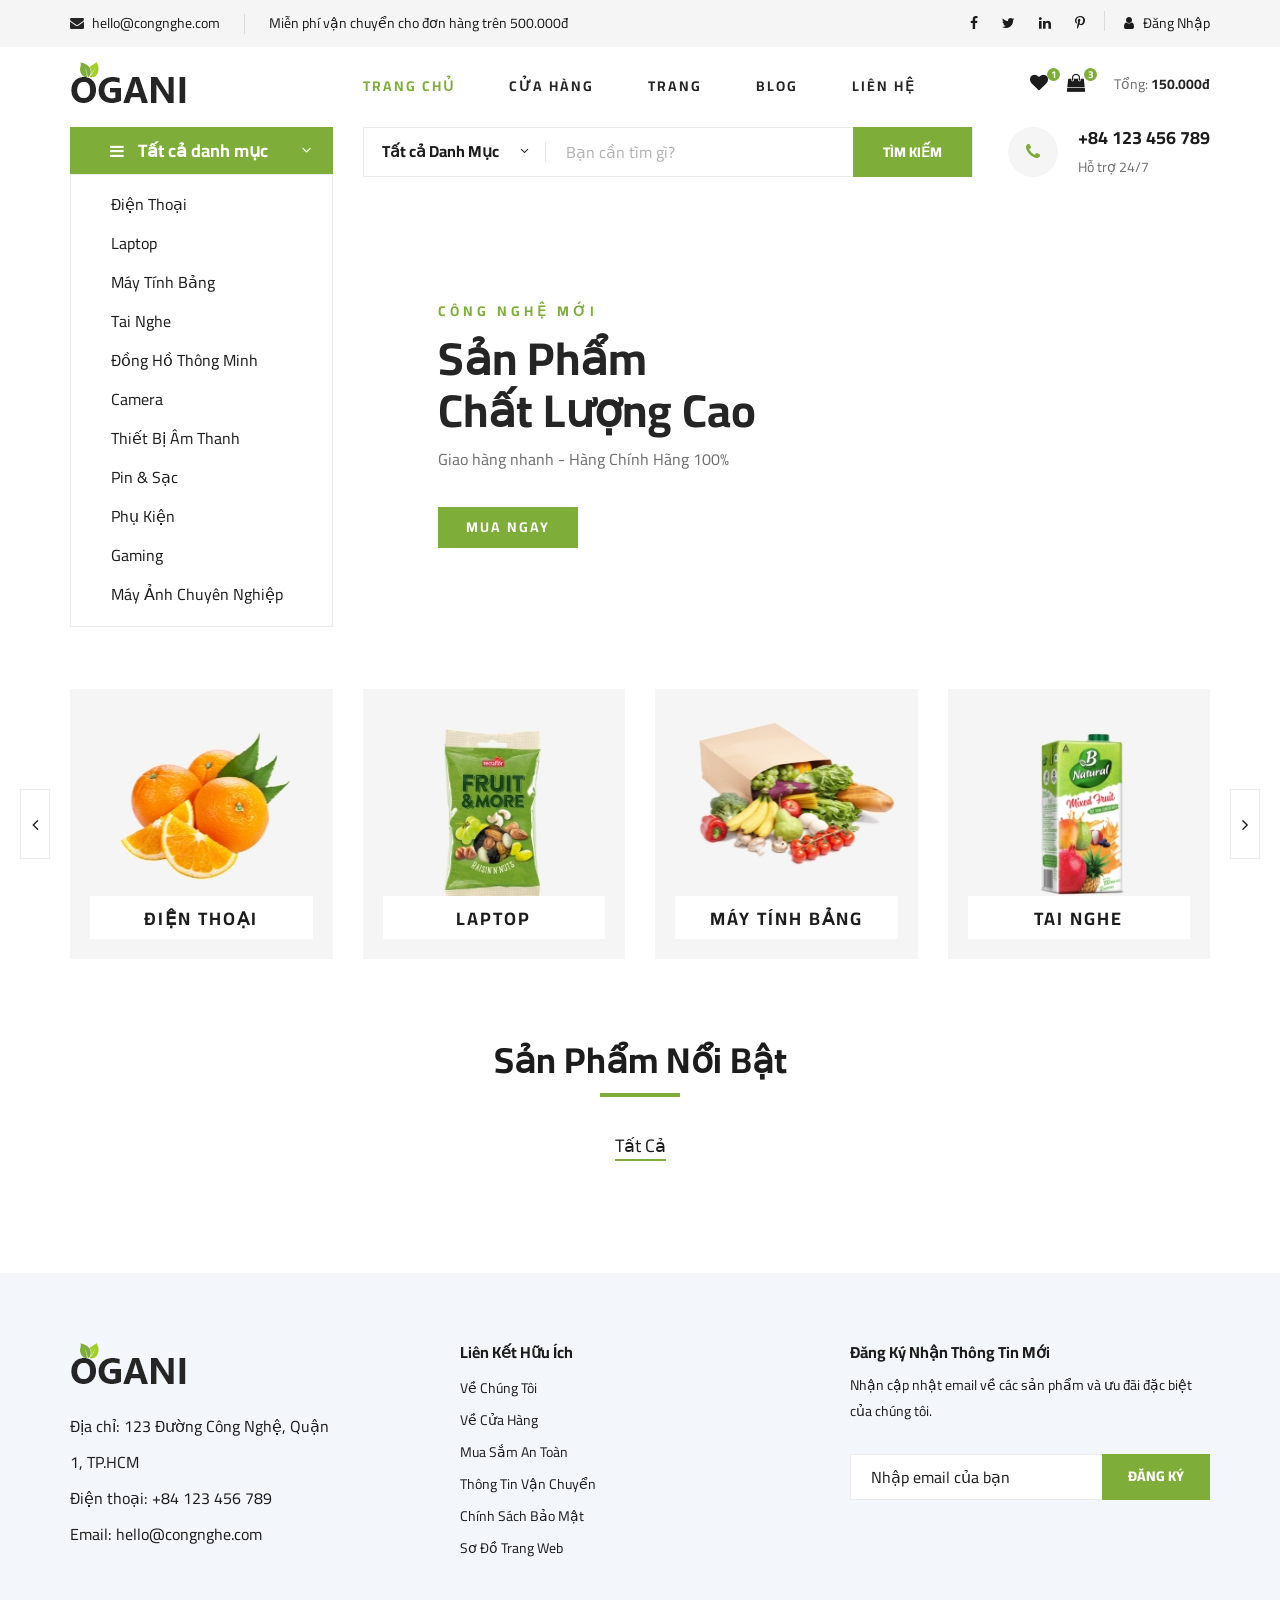
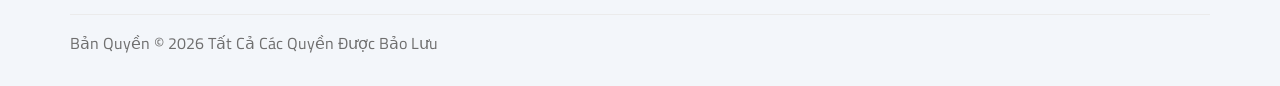
==== DoAnTotNghiep/wwwroot/index.html @ a8e7550d "Add project files." ====
<!DOCTYPE html>
<html lang="vi">

<head>
    <meta charset="UTF-8">
    <meta name="description" content="Cửa Hàng Công Nghệ">
    <meta name="keywords" content="Công Nghệ, Điện Tử, Thiết Bị, HTML">
    <meta name="viewport" content="width=device-width, initial-scale=1.0">
    <meta http-equiv="X-UA-Compatible" content="ie=edge">
    <title>Cửa Hàng Công Nghệ | Mua Sắm Online</title>

    <link href="https://fonts.googleapis.com/css2?family=Cairo:wght@200;300;400;600;900&display=swap" rel="stylesheet">

    <link rel="stylesheet" href="css/bootstrap.min.css" type="text/css">
    <link rel="stylesheet" href="css/font-awesome.min.css" type="text/css">
    <link rel="stylesheet" href="css/elegant-icons.css" type="text/css">
    <link rel="stylesheet" href="css/nice-select.css" type="text/css">
    <link rel="stylesheet" href="css/jquery-ui.min.css" type="text/css">
    <link rel="stylesheet" href="css/owl.carousel.min.css" type="text/css">
    <link rel="stylesheet" href="css/slicknav.min.css" type="text/css">
    <link rel="stylesheet" href="css/style.css" type="text/css">
</head>

<body>
    <div id="preloder">
        <div class="loader"></div>
    </div>

    <div class="humberger__menu__overlay"></div>
    <div class="humberger__menu__wrapper">
        <div class="humberger__menu__logo">
            <a href="#"><img src="img/logo.png" alt=""></a>
        </div>
        <div class="humberger__menu__cart">
            <ul>
                <li><a href="#"><i class="fa fa-heart"></i> <span>1</span></a></li>
                <li><a href="#"><i class="fa fa-shopping-bag"></i> <span>3</span></a></li>
            </ul>
            <div class="header__cart__price">Tổng: <span>150.000đ</span></div>
        </div>
        <div class="humberger__menu__widget">
           
            <div class="header__top__right__auth">
                <a href="#"><i class="fa fa-user"></i> Đăng Nhập</a>
            </div>
        </div>
        <nav class="humberger__menu__nav mobile-menu">
            <ul>
                <li class="active"><a href="./index.html">Trang Chủ</a></li>
                <li><a href="./shop-grid.html">Cửa Hàng</a></li>
                <li>
                    <a href="#">Trang</a>
                    <ul class="header__menu__dropdown">
                        <li><a href="./shop-details.html">Chi Tiết Sản Phẩm</a></li>
                        <li><a href="./shoping-cart.html">Giỏ Hàng</a></li>
                        <li><a href="./checkout.html">Thanh Toán</a></li>
                        <li><a href="./blog-details.html">Chi Tiết Bài Viết</a></li>
                    </ul>
                </li>
                <li><a href="./blog.html">Blog</a></li>
                <li><a href="./contact.html">Liên Hệ</a></li>
            </ul>
        </nav>
        <div id="mobile-menu-wrap"></div>
        <div class="header__top__right__social">
            <a href="#"><i class="fa fa-facebook"></i></a>
            <a href="#"><i class="fa fa-twitter"></i></a>
            <a href="#"><i class="fa fa-linkedin"></i></a>
            <a href="#"><i class="fa fa-pinterest-p"></i></a>
        </div>
        <div class="humberger__menu__contact">
            <ul>
                <li><i class="fa fa-envelope"></i> hello@congnghe.com</li>
                <li>Miễn phí vận chuyển cho đơn hàng trên 500.000đ</li>
            </ul>
        </div>
    </div>
    <header class="header">
        <div class="header__top">
            <div class="container">
                <div class="row">
                    <div class="col-lg-6 col-md-6">
                        <div class="header__top__left">
                            <ul>
                                <li><i class="fa fa-envelope"></i> hello@congnghe.com</li>
                                <li>Miễn phí vận chuyển cho đơn hàng trên 500.000đ</li>
                            </ul>
                        </div>
                    </div>
                    <div class="col-lg-6 col-md-6">
                        <div class="header__top__right">
                            <div class="header__top__right__social">
                                <a href="#"><i class="fa fa-facebook"></i></a>
                                <a href="#"><i class="fa fa-twitter"></i></a>
                                <a href="#"><i class="fa fa-linkedin"></i></a>
                                <a href="#"><i class="fa fa-pinterest-p"></i></a>
                            </div>
                       
                            <div class="header__top__right__auth">
                                <a href="#"><i class="fa fa-user"></i> Đăng Nhập</a>
                            </div>
                        </div>
                    </div>
                </div>
            </div>
        </div>
        <div class="container">
            <div class="row">
                <div class="col-lg-3">
                    <div class="header__logo">
                        <a href="./index.html"><img src="img/logo.png" alt=""></a>
                    </div>
                </div>
                <div class="col-lg-6">
                    <nav class="header__menu">
                        <ul>
                            <li class="active"><a href="./index.html">Trang Chủ</a></li>
                            <li><a href="./shop-grid.html">Cửa Hàng</a></li>
                            <li>
                                <a href="#">Trang</a>
                                <ul class="header__menu__dropdown">
                                    <li><a href="./shop-details.html">Chi Tiết Sản Phẩm</a></li>
                                    <li><a href="./shoping-cart.html">Giỏ Hàng</a></li>
                                    <li><a href="./checkout.html">Thanh Toán</a></li>
                                    <li><a href="./blog-details.html">Chi Tiết Bài Viết</a></li>
                                </ul>
                            </li>
                            <li><a href="./blog.html">Blog</a></li>
                            <li><a href="./contact.html">Liên Hệ</a></li>
                        </ul>
                    </nav>
                </div>
                <div class="col-lg-3">
                    <div class="header__cart">
                        <ul>
                            <li><a href="#"><i class="fa fa-heart"></i> <span>1</span></a></li>
                            <li><a href="#"><i class="fa fa-shopping-bag"></i> <span>3</span></a></li>
                        </ul>
                        <div class="header__cart__price">Tổng: <span>150.000đ</span></div>
                    </div>
                </div>
            </div>
            <div class="humberger__open">
                <i class="fa fa-bars"></i>
            </div>
        </div>
    </header>
    <section class="hero">
        <div class="container">
            <div class="row">
                <div class="col-lg-3">
                    <div class="hero__categories">
                        <div class="hero__categories__all">
                            <i class="fa fa-bars"></i>
                            <span>Tất cả danh mục</span>
                        </div>
                        <ul>
                            <li><a href="#">Điện Thoại</a></li>
                            <li><a href="#">Laptop</a></li>
                            <li><a href="#">Máy Tính Bảng</a></li>
                            <li><a href="#">Tai Nghe</a></li>
                            <li><a href="#">Đồng Hồ Thông Minh</a></li>
                            <li><a href="#">Camera</a></li>
                            <li><a href="#">Thiết Bị Âm Thanh</a></li>
                            <li><a href="#">Pin & Sạc</a></li>
                            <li><a href="#">Phụ Kiện</a></li>
                            <li><a href="#">Gaming</a></li>
                            <li><a href="#">Máy Ảnh Chuyên Nghiệp</a></li>
                        </ul>
                    </div>
                </div>
                <div class="col-lg-9">
                    <div class="hero__search">
                        <div class="hero__search__form">
                            <form action="#">
                                <div class="hero__search__categories">
                                    Tất cả Danh Mục
                                    <span class="arrow_carrot-down"></span>
                                </div>
                                <input type="text" placeholder="Bạn cần tìm gì?">
                                <button type="submit" class="site-btn">TÌM KIẾM</button>
                            </form>
                        </div>
                        <div class="hero__search__phone">
                            <div class="hero__search__phone__icon">
                                <i class="fa fa-phone"></i>
                            </div>
                            <div class="hero__search__phone__text">
                                <h5>+84 123 456 789</h5>
                                <span>Hỗ trợ 24/7</span>
                            </div>
                        </div>
                    </div>
                    <div class="hero__item set-bg" data-setbg="img/hero/banner.jpg">
                        <div class="hero__text">
                            <span>CÔNG NGHỆ MỚI</span>
                            <h2>Sản Phẩm <br />Chất Lượng Cao</h2>
                            <p>Giao hàng nhanh - Hàng Chính Hãng 100%</p>
                            <a href="#" class="primary-btn">MUA NGAY</a>
                        </div>
                    </div>
                </div>
            </div>
        </div>
    </section>
    <section class="categories">
        <div class="container">
            <div class="row">
                <div class="categories__slider owl-carousel">
                    <div class="col-lg-3">
                        <div class="categories__item set-bg" data-setbg="img/categories/cat-1.jpg">
                            <h5><a href="#">Điện Thoại</a></h5>
                        </div>
                    </div>
                    <div class="col-lg-3">
                        <div class="categories__item set-bg" data-setbg="img/categories/cat-2.jpg">
                            <h5><a href="#">Laptop</a></h5>
                        </div>
                    </div>
                    <div class="col-lg-3">
                        <div class="categories__item set-bg" data-setbg="img/categories/cat-3.jpg">
                            <h5><a href="#">Máy Tính Bảng</a></h5>
                        </div>
                    </div>
                    <div class="col-lg-3">
                        <div class="categories__item set-bg" data-setbg="img/categories/cat-4.jpg">
                            <h5><a href="#">Tai Nghe</a></h5>
                        </div>
                    </div>
                    <div class="col-lg-3">
                        <div class="categories__item set-bg" data-setbg="img/categories/cat-5.jpg">
                            <h5><a href="#">Đồng Hồ Thông Minh</a></h5>
                        </div>
                    </div>
                </div>
            </div>
        </div>
    </section>
    <section class="featured spad">
        <div class="container">
            <div class="row">
                <div class="col-lg-12">
                    <div class="section-title">
                        <h2>Sản Phẩm Nổi Bật</h2>
                    </div>
                    <div class="featured__controls">
                        <ul>
                            <li class="active" data-filter="*">Tất Cả</li>
                        </ul>
                    </div>
                </div>
            </div>
            <div class="row featured__filter" id="product-list">
            </div>
        </div>
    </section>
    <div class="banner">
        <div class="container">
            <div class="row">
                <div class="col-lg-6 col-md-6 col-sm-6">
                    <div class="banner__pic">
                        <img src="img/banner/banner-1.jpg" alt="">
                    </div>
                </div>
                <div class="col-lg-6 col-md-6 col-sm-6">
                    <div class="banner__pic">
                        <img src="img/banner/banner-2.jpg" alt="">
                    </div>
                </div>
            </div>
        </div>
    </div>
    <footer class="footer spad">
        <div class="container">
            <div class="row">
                <div class="col-lg-3 col-md-6 col-sm-6">
                    <div class="footer__about">
                        <div class="footer__about__logo">
                            <a href="./index.html"><img src="img/logo.png" alt=""></a>
                        </div>
                        <ul>
                            <li>Địa chỉ: 123 Đường Công Nghệ, Quận 1, TP.HCM</li>
                            <li>Điện thoại: +84 123 456 789</li>
                            <li>Email: hello@congnghe.com</li>
                        </ul>
                    </div>
                </div>
                <div class="col-lg-4 col-md-6 col-sm-6 offset-lg-1">
                    <div class="footer__widget">
                        <h6>Liên Kết Hữu Ích</h6>
                        <ul>
                            <li><a href="#">Về Chúng Tôi</a></li>
                            <li><a href="#">Về Cửa Hàng</a></li>
                            <li><a href="#">Mua Sắm An Toàn</a></li>
                            <li><a href="#">Thông Tin Vận Chuyển</a></li>
                            <li><a href="#">Chính Sách Bảo Mật</a></li>
                            <li><a href="#">Sơ Đồ Trang Web</a></li>
                        </ul>
                    </div>
                </div>
                <div class="col-lg-4 col-md-12">
                    <div class="footer__widget">
                        <h6>Đăng Ký Nhận Thông Tin Mới</h6>
                        <p>Nhận cập nhật email về các sản phẩm và ưu đãi đặc biệt của chúng tôi.</p>
                        <form action="#">
                            <input type="text" placeholder="Nhập email của bạn">
                            <button type="submit" class="site-btn">Đăng Ký</button>
                        </form>
                    </div>
                </div>
            </div>
            <div class="row">
                <div class="col-lg-12">
                    <div class="footer__copyright">
                        <div class="footer__copyright__text">
                            <p>
                                Bản Quyền &copy;
                                <script>document.write(new Date().getFullYear());</script> Tất Cả Các Quyền Được Bảo Lưu
                            </p>
                        </div>
                    </div>
                </div>
            </div>
        </div>
    </footer>
    <script src="js/jquery-3.3.1.min.js"></script>
    <script src="js/bootstrap.min.js"></script>
    <script src="js/jquery.nice-select.min.js"></script>
    <script src="js/jquery-ui.min.js"></script>
    <script src="js/jquery.slicknav.js"></script>
    <script src="js/mixitup.min.js"></script>
    <script src="js/owl.carousel.min.js"></script>
    <script src="js/main.js"></script>

    <script src="js/fetch-products.js"></script>
    <script src="/js/categories.js"></script>
</body>

</html>
---- DoAnTotNghiep/wwwroot/css/elegant-icons.css ----
@font-face {
	font-family: 'ElegantIcons';
	src:url('../fonts/ElegantIcons.eot');
	src:url('../fonts/ElegantIcons.eot?#iefix') format('embedded-opentype'),
		url('../fonts/ElegantIcons.woff') format('woff'),
		url('../fonts/ElegantIcons.ttf') format('truetype'),
		url('../fonts/ElegantIcons.svg#ElegantIcons') format('svg');
	font-weight: normal;
	font-style: normal;
}

/* Use the following CSS code if you want to use data attributes for inserting your icons */
[data-icon]:before {
	font-family: 'ElegantIcons';
	content: attr(data-icon);
	speak: none;
	font-weight: normal;
	font-variant: normal;
	text-transform: none;
	line-height: 1;
	-webkit-font-smoothing: antialiased;
	-moz-osx-font-smoothing: grayscale;
}

/* Use the following CSS code if you want to have a class per icon */
/*
Instead of a list of all class selectors,
you can use the generic selector below, but it's slower:
[class*="your-class-prefix"] {
*/
.arrow_up, .arrow_down, .arrow_left, .arrow_right, .arrow_left-up, .arrow_right-up, .arrow_right-down, .arrow_left-down, .arrow-up-down, .arrow_up-down_alt, .arrow_left-right_alt, .arrow_left-right, .arrow_expand_alt2, .arrow_expand_alt, .arrow_condense, .arrow_expand, .arrow_move, .arrow_carrot-up, .arrow_carrot-down, .arrow_carrot-left, .arrow_carrot-right, .arrow_carrot-2up, .arrow_carrot-2down, .arrow_carrot-2left, .arrow_carrot-2right, .arrow_carrot-up_alt2, .arrow_carrot-down_alt2, .arrow_carrot-left_alt2, .arrow_carrot-right_alt2, .arrow_carrot-2up_alt2, .arrow_carrot-2down_alt2, .arrow_carrot-2left_alt2, .arrow_carrot-2right_alt2, .arrow_triangle-up, .arrow_triangle-down, .arrow_triangle-left, .arrow_triangle-right, .arrow_triangle-up_alt2, .arrow_triangle-down_alt2, .arrow_triangle-left_alt2, .arrow_triangle-right_alt2, .arrow_back, .icon_minus-06, .icon_plus, .icon_close, .icon_check, .icon_minus_alt2, .icon_plus_alt2, .icon_close_alt2, .icon_check_alt2, .icon_zoom-out_alt, .icon_zoom-in_alt, .icon_search, .icon_box-empty, .icon_box-selected, .icon_minus-box, .icon_plus-box, .icon_box-checked, .icon_circle-empty, .icon_circle-slelected, .icon_stop_alt2, .icon_stop, .icon_pause_alt2, .icon_pause, .icon_menu, .icon_menu-square_alt2, .icon_menu-circle_alt2, .icon_ul, .icon_ol, .icon_adjust-horiz, .icon_adjust-vert, .icon_document_alt, .icon_documents_alt, .icon_pencil, .icon_pencil-edit_alt, .icon_pencil-edit, .icon_folder-alt, .icon_folder-open_alt, .icon_folder-add_alt, .icon_info_alt, .icon_error-oct_alt, .icon_error-circle_alt, .icon_error-triangle_alt, .icon_question_alt2, .icon_question, .icon_comment_alt, .icon_chat_alt, .icon_vol-mute_alt, .icon_volume-low_alt, .icon_volume-high_alt, .icon_quotations, .icon_quotations_alt2, .icon_clock_alt, .icon_lock_alt, .icon_lock-open_alt, .icon_key_alt, .icon_cloud_alt, .icon_cloud-upload_alt, .icon_cloud-download_alt, .icon_image, .icon_images, .icon_lightbulb_alt, .icon_gift_alt, .icon_house_alt, .icon_genius, .icon_mobile, .icon_tablet, .icon_laptop, .icon_desktop, .icon_camera_alt, .icon_mail_alt, .icon_cone_alt, .icon_ribbon_alt, .icon_bag_alt, .icon_creditcard, .icon_cart_alt, .icon_paperclip, .icon_tag_alt, .icon_tags_alt, .icon_trash_alt, .icon_cursor_alt, .icon_mic_alt, .icon_compass_alt, .icon_pin_alt, .icon_pushpin_alt, .icon_map_alt, .icon_drawer_alt, .icon_toolbox_alt, .icon_book_alt, .icon_calendar, .icon_film, .icon_table, .icon_contacts_alt, .icon_headphones, .icon_lifesaver, .icon_piechart, .icon_refresh, .icon_link_alt, .icon_link, .icon_loading, .icon_blocked, .icon_archive_alt, .icon_heart_alt, .icon_star_alt, .icon_star-half_alt, .icon_star, .icon_star-half, .icon_tools, .icon_tool, .icon_cog, .icon_cogs, .arrow_up_alt, .arrow_down_alt, .arrow_left_alt, .arrow_right_alt, .arrow_left-up_alt, .arrow_right-up_alt, .arrow_right-down_alt, .arrow_left-down_alt, .arrow_condense_alt, .arrow_expand_alt3, .arrow_carrot_up_alt, .arrow_carrot-down_alt, .arrow_carrot-left_alt, .arrow_carrot-right_alt, .arrow_carrot-2up_alt, .arrow_carrot-2dwnn_alt, .arrow_carrot-2left_alt, .arrow_carrot-2right_alt, .arrow_triangle-up_alt, .arrow_triangle-down_alt, .arrow_triangle-left_alt, .arrow_triangle-right_alt, .icon_minus_alt, .icon_plus_alt, .icon_close_alt, .icon_check_alt, .icon_zoom-out, .icon_zoom-in, .icon_stop_alt, .icon_menu-square_alt, .icon_menu-circle_alt, .icon_document, .icon_documents, .icon_pencil_alt, .icon_folder, .icon_folder-open, .icon_folder-add, .icon_folder_upload, .icon_folder_download, .icon_info, .icon_error-circle, .icon_error-oct, .icon_error-triangle, .icon_question_alt, .icon_comment, .icon_chat, .icon_vol-mute, .icon_volume-low, .icon_volume-high, .icon_quotations_alt, .icon_clock, .icon_lock, .icon_lock-open, .icon_key, .icon_cloud, .icon_cloud-upload, .icon_cloud-download, .icon_lightbulb, .icon_gift, .icon_house, .icon_camera, .icon_mail, .icon_cone, .icon_ribbon, .icon_bag, .icon_cart, .icon_tag, .icon_tags, .icon_trash, .icon_cursor, .icon_mic, .icon_compass, .icon_pin, .icon_pushpin, .icon_map, .icon_drawer, .icon_toolbox, .icon_book, .icon_contacts, .icon_archive, .icon_heart, .icon_profile, .icon_group, .icon_grid-2x2, .icon_grid-3x3, .icon_music, .icon_pause_alt, .icon_phone, .icon_upload, .icon_download, .social_facebook, .social_twitter, .social_pinterest, .social_googleplus, .social_tumblr, .social_tumbleupon, .social_wordpress, .social_instagram, .social_dribbble, .social_vimeo, .social_linkedin, .social_rss, .social_deviantart, .social_share, .social_myspace, .social_skype, .social_youtube, .social_picassa, .social_googledrive, .social_flickr, .social_blogger, .social_spotify, .social_delicious, .social_facebook_circle, .social_twitter_circle, .social_pinterest_circle, .social_googleplus_circle, .social_tumblr_circle, .social_stumbleupon_circle, .social_wordpress_circle, .social_instagram_circle, .social_dribbble_circle, .social_vimeo_circle, .social_linkedin_circle, .social_rss_circle, .social_deviantart_circle, .social_share_circle, .social_myspace_circle, .social_skype_circle, .social_youtube_circle, .social_picassa_circle, .social_googledrive_alt2, .social_flickr_circle, .social_blogger_circle, .social_spotify_circle, .social_delicious_circle, .social_facebook_square, .social_twitter_square, .social_pinterest_square, .social_googleplus_square, .social_tumblr_square, .social_stumbleupon_square, .social_wordpress_square, .social_instagram_square, .social_dribbble_square, .social_vimeo_square, .social_linkedin_square, .social_rss_square, .social_deviantart_square, .social_share_square, .social_myspace_square, .social_skype_square, .social_youtube_square, .social_picassa_square, .social_googledrive_square, .social_flickr_square, .social_blogger_square, .social_spotify_square, .social_delicious_square, .icon_printer, .icon_calulator, .icon_building, .icon_floppy, .icon_drive, .icon_search-2, .icon_id, .icon_id-2, .icon_puzzle, .icon_like, .icon_dislike, .icon_mug, .icon_currency, .icon_wallet, .icon_pens, .icon_easel, .icon_flowchart, .icon_datareport, .icon_briefcase, .icon_shield, .icon_percent, .icon_globe, .icon_globe-2, .icon_target, .icon_hourglass, .icon_balance, .icon_rook, .icon_printer-alt, .icon_calculator_alt, .icon_building_alt, .icon_floppy_alt, .icon_drive_alt, .icon_search_alt, .icon_id_alt, .icon_id-2_alt, .icon_puzzle_alt, .icon_like_alt, .icon_dislike_alt, .icon_mug_alt, .icon_currency_alt, .icon_wallet_alt, .icon_pens_alt, .icon_easel_alt, .icon_flowchart_alt, .icon_datareport_alt, .icon_briefcase_alt, .icon_shield_alt, .icon_percent_alt, .icon_globe_alt, .icon_clipboard {
	font-family: 'ElegantIcons';
	speak: none;
	font-style: normal;
	font-weight: normal;
	font-variant: normal;
	text-transform: none;
	line-height: 1;
	-webkit-font-smoothing: antialiased;
}
.arrow_up:before {
	content: "\21";
}
.arrow_down:before {
	content: "\22";
}
.arrow_left:before {
	content: "\23";
}
.arrow_right:before {
	content: "\24";
}
.arrow_left-up:before {
	content: "\25";
}
.arrow_right-up:before {
	content: "\26";
}
.arrow_right-down:before {
	content: "\27";
}
.arrow_left-down:before {
	content: "\28";
}
.arrow-up-down:before {
	content: "\29";
}
.arrow_up-down_alt:before {
	content: "\2a";
}
.arrow_left-right_alt:before {
	content: "\2b";
}
.arrow_left-right:before {
	content: "\2c";
}
.arrow_expand_alt2:before {
	content: "\2d";
}
.arrow_expand_alt:before {
	content: "\2e";
}
.arrow_condense:before {
	content: "\2f";
}
.arrow_expand:before {
	content: "\30";
}
.arrow_move:before {
	content: "\31";
}
.arrow_carrot-up:before {
	content: "\32";
}
.arrow_carrot-down:before {
	content: "\33";
}
.arrow_carrot-left:before {
	content: "\34";
}
.arrow_carrot-right:before {
	content: "\35";
}
.arrow_carrot-2up:before {
	content: "\36";
}
.arrow_carrot-2down:before {
	content: "\37";
}
.arrow_carrot-2left:before {
	content: "\38";
}
.arrow_carrot-2right:before {
	content: "\39";
}
.arrow_carrot-up_alt2:before {
	content: "\3a";
}
.arrow_carrot-down_alt2:before {
	content: "\3b";
}
.arrow_carrot-left_alt2:before {
	content: "\3c";
}
.arrow_carrot-right_alt2:before {
	content: "\3d";
}
.arrow_carrot-2up_alt2:before {
	content: "\3e";
}
.arrow_carrot-2down_alt2:before {
	content: "\3f";
}
.arrow_carrot-2left_alt2:before {
	content: "\40";
}
.arrow_carrot-2right_alt2:before {
	content: "\41";
}
.arrow_triangle-up:before {
	content: "\42";
}
.arrow_triangle-down:before {
	content: "\43";
}
.arrow_triangle-left:before {
	content: "\44";
}
.arrow_triangle-right:before {
	content: "\45";
}
.arrow_triangle-up_alt2:before {
	content: "\46";
}
.arrow_triangle-down_alt2:before {
	content: "\47";
}
.arrow_triangle-left_alt2:before {
	content: "\48";
}
.arrow_triangle-right_alt2:before {
	content: "\49";
}
.arrow_back:before {
	content: "\4a";
}
.icon_minus-06:before {
	content: "\4b";
}
.icon_plus:before {
	content: "\4c";
}
.icon_close:before {
	content: "\4d";
}
.icon_check:before {
	content: "\4e";
}
.icon_minus_alt2:before {
	content: "\4f";
}
.icon_plus_alt2:before {
	content: "\50";
}
.icon_close_alt2:before {
	content: "\51";
}
.icon_check_alt2:before {
	content: "\52";
}
.icon_zoom-out_alt:before {
	content: "\53";
}
.icon_zoom-in_alt:before {
	content: "\54";
}
.icon_search:before {
	content: "\55";
}
.icon_box-empty:before {
	content: "\56";
}
.icon_box-selected:before {
	content: "\57";
}
.icon_minus-box:before {
	content: "\58";
}
.icon_plus-box:before {
	content: "\59";
}
.icon_box-checked:before {
	content: "\5a";
}
.icon_circle-empty:before {
	content: "\5b";
}
.icon_circle-slelected:before {
	content: "\5c";
}
.icon_stop_alt2:before {
	content: "\5d";
}
.icon_stop:before {
	content: "\5e";
}
.icon_pause_alt2:before {
	content: "\5f";
}
.icon_pause:before {
	content: "\60";
}
.icon_menu:before {
	content: "\61";
}
.icon_menu-square_alt2:before {
	content: "\62";
}
.icon_menu-circle_alt2:before {
	content: "\63";
}
.icon_ul:before {
	content: "\64";
}
.icon_ol:before {
	content: "\65";
}
.icon_adjust-horiz:before {
	content: "\66";
}
.icon_adjust-vert:before {
	content: "\67";
}
.icon_document_alt:before {
	content: "\68";
}
.icon_documents_alt:before {
	content: "\69";
}
.icon_pencil:before {
	content: "\6a";
}
.icon_pencil-edit_alt:before {
	content: "\6b";
}
.icon_pencil-edit:before {
	content: "\6c";
}
.icon_folder-alt:before {
	content: "\6d";
}
.icon_folder-open_alt:before {
	content: "\6e";
}
.icon_folder-add_alt:before {
	content: "\6f";
}
.icon_info_alt:before {
	content: "\70";
}
.icon_error-oct_alt:before {
	content: "\71";
}
.icon_error-circle_alt:before {
	content: "\72";
}
.icon_error-triangle_alt:before {
	content: "\73";
}
.icon_question_alt2:before {
	content: "\74";
}
.icon_question:before {
	content: "\75";
}
.icon_comment_alt:before {
	content: "\76";
}
.icon_chat_alt:before {
	content: "\77";
}
.icon_vol-mute_alt:before {
	content: "\78";
}
.icon_volume-low_alt:before {
	content: "\79";
}
.icon_volume-high_alt:before {
	content: "\7a";
}
.icon_quotations:before {
	content: "\7b";
}
.icon_quotations_alt2:before {
	content: "\7c";
}
.icon_clock_alt:before {
	content: "\7d";
}
.icon_lock_alt:before {
	content: "\7e";
}
.icon_lock-open_alt:before {
	content: "\e000";
}
.icon_key_alt:before {
	content: "\e001";
}
.icon_cloud_alt:before {
	content: "\e002";
}
.icon_cloud-upload_alt:before {
	content: "\e003";
}
.icon_cloud-download_alt:before {
	content: "\e004";
}
.icon_image:before {
	content: "\e005";
}
.icon_images:before {
	content: "\e006";
}
.icon_lightbulb_alt:before {
	content: "\e007";
}
.icon_gift_alt:before {
	content: "\e008";
}
.icon_house_alt:before {
	content: "\e009";
}
.icon_genius:before {
	content: "\e00a";
}
.icon_mobile:before {
	content: "\e00b";
}
.icon_tablet:before {
	content: "\e00c";
}
.icon_laptop:before {
	content: "\e00d";
}
.icon_desktop:before {
	content: "\e00e";
}
.icon_camera_alt:before {
	content: "\e00f";
}
.icon_mail_alt:before {
	content: "\e010";
}
.icon_cone_alt:before {
	content: "\e011";
}
.icon_ribbon_alt:before {
	content: "\e012";
}
.icon_bag_alt:before {
	content: "\e013";
}
.icon_creditcard:before {
	content: "\e014";
}
.icon_cart_alt:before {
	content: "\e015";
}
.icon_paperclip:before {
	content: "\e016";
}
.icon_tag_alt:before {
	content: "\e017";
}
.icon_tags_alt:before {
	content: "\e018";
}
.icon_trash_alt:before {
	content: "\e019";
}
.icon_cursor_alt:before {
	content: "\e01a";
}
.icon_mic_alt:before {
	content: "\e01b";
}
.icon_compass_alt:before {
	content: "\e01c";
}
.icon_pin_alt:before {
	content: "\e01d";
}
.icon_pushpin_alt:before {
	content: "\e01e";
}
.icon_map_alt:before {
	content: "\e01f";
}
.icon_drawer_alt:before {
	content: "\e020";
}
.icon_toolbox_alt:before {
	content: "\e021";
}
.icon_book_alt:before {
	content: "\e022";
}
.icon_calendar:before {
	content: "\e023";
}
.icon_film:before {
	content: "\e024";
}
.icon_table:before {
	content: "\e025";
}
.icon_contacts_alt:before {
	content: "\e026";
}
.icon_headphones:before {
	content: "\e027";
}
.icon_lifesaver:before {
	content: "\e028";
}
.icon_piechart:before {
	content: "\e029";
}
.icon_refresh:before {
	content: "\e02a";
}
.icon_link_alt:before {
	content: "\e02b";
}
.icon_link:before {
	content: "\e02c";
}
.icon_loading:before {
	content: "\e02d";
}
.icon_blocked:before {
	content: "\e02e";
}
.icon_archive_alt:before {
	content: "\e02f";
}
.icon_heart_alt:before {
	content: "\e030";
}
.icon_star_alt:before {
	content: "\e031";
}
.icon_star-half_alt:before {
	content: "\e032";
}
.icon_star:before {
	content: "\e033";
}
.icon_star-half:before {
	content: "\e034";
}
.icon_tools:before {
	content: "\e035";
}
.icon_tool:before {
	content: "\e036";
}
.icon_cog:before {
	content: "\e037";
}
.icon_cogs:before {
	content: "\e038";
}
.arrow_up_alt:before {
	content: "\e039";
}
.arrow_down_alt:before {
	content: "\e03a";
}
.arrow_left_alt:before {
	content: "\e03b";
}
.arrow_right_alt:before {
	content: "\e03c";
}
.arrow_left-up_alt:before {
	content: "\e03d";
}
.arrow_right-up_alt:before {
	content: "\e03e";
}
.arrow_right-down_alt:before {
	content: "\e03f";
}
.arrow_left-down_alt:before {
	content: "\e040";
}
.arrow_condense_alt:before {
	content: "\e041";
}
.arrow_expand_alt3:before {
	content: "\e042";
}
.arrow_carrot_up_alt:before {
	content: "\e043";
}
.arrow_carrot-down_alt:before {
	content: "\e044";
}
.arrow_carrot-left_alt:before {
	content: "\e045";
}
.arrow_carrot-right_alt:before {
	content: "\e046";
}
.arrow_carrot-2up_alt:before {
	content: "\e047";
}
.arrow_carrot-2dwnn_alt:before {
	content: "\e048";
}
.arrow_carrot-2left_alt:before {
	content: "\e049";
}
.arrow_carrot-2right_alt:before {
	content: "\e04a";
}
.arrow_triangle-up_alt:before {
	content: "\e04b";
}
.arrow_triangle-down_alt:before {
	content: "\e04c";
}
.arrow_triangle-left_alt:before {
	content: "\e04d";
}
.arrow_triangle-right_alt:before {
	content: "\e04e";
}
.icon_minus_alt:before {
	content: "\e04f";
}
.icon_plus_alt:before {
	content: "\e050";
}
.icon_close_alt:before {
	content: "\e051";
}
.icon_check_alt:before {
	content: "\e052";
}
.icon_zoom-out:before {
	content: "\e053";
}
.icon_zoom-in:before {
	content: "\e054";
}
.icon_stop_alt:before {
	content: "\e055";
}
.icon_menu-square_alt:before {
	content: "\e056";
}
.icon_menu-circle_alt:before {
	content: "\e057";
}
.icon_document:before {
	content: "\e058";
}
.icon_documents:before {
	content: "\e059";
}
.icon_pencil_alt:before {
	content: "\e05a";
}
.icon_folder:before {
	content: "\e05b";
}
.icon_folder-open:before {
	content: "\e05c";
}
.icon_folder-add:before {
	content: "\e05d";
}
.icon_folder_upload:before {
	content: "\e05e";
}
.icon_folder_download:before {
	content: "\e05f";
}
.icon_info:before {
	content: "\e060";
}
.icon_error-circle:before {
	content: "\e061";
}
.icon_error-oct:before {
	content: "\e062";
}
.icon_error-triangle:before {
	content: "\e063";
}
.icon_question_alt:before {
	content: "\e064";
}
.icon_comment:before {
	content: "\e065";
}
.icon_chat:before {
	content: "\e066";
}
.icon_vol-mute:before {
	content: "\e067";
}
.icon_volume-low:before {
	content: "\e068";
}
.icon_volume-high:before {
	content: "\e069";
}
.icon_quotations_alt:before {
	content: "\e06a";
}
.icon_clock:before {
	content: "\e06b";
}
.icon_lock:before {
	content: "\e06c";
}
.icon_lock-open:before {
	content: "\e06d";
}
.icon_key:before {
	content: "\e06e";
}
.icon_cloud:before {
	content: "\e06f";
}
.icon_cloud-upload:before {
	content: "\e070";
}
.icon_cloud-download:before {
	content: "\e071";
}
.icon_lightbulb:before {
	content: "\e072";
}
.icon_gift:before {
	content: "\e073";
}
.icon_house:before {
	content: "\e074";
}
.icon_camera:before {
	content: "\e075";
}
.icon_mail:before {
	content: "\e076";
}
.icon_cone:before {
	content: "\e077";
}
.icon_ribbon:before {
	content: "\e078";
}
.icon_bag:before {
	content: "\e079";
}
.icon_cart:before {
	content: "\e07a";
}
.icon_tag:before {
	content: "\e07b";
}
.icon_tags:before {
	content: "\e07c";
}
.icon_trash:before {
	content: "\e07d";
}
.icon_cursor:before {
	content: "\e07e";
}
.icon_mic:before {
	content: "\e07f";
}
.icon_compass:before {
	content: "\e080";
}
.icon_pin:before {
	content: "\e081";
}
.icon_pushpin:before {
	content: "\e082";
}
.icon_map:before {
	content: "\e083";
}
.icon_drawer:before {
	content: "\e084";
}
.icon_toolbox:before {
	content: "\e085";
}
.icon_book:before {
	content: "\e086";
}
.icon_contacts:before {
	content: "\e087";
}
.icon_archive:before {
	content: "\e088";
}
.icon_heart:before {
	content: "\e089";
}
.icon_profile:before {
	content: "\e08a";
}
.icon_group:before {
	content: "\e08b";
}
.icon_grid-2x2:before {
	content: "\e08c";
}
.icon_grid-3x3:before {
	content: "\e08d";
}
.icon_music:before {
	content: "\e08e";
}
.icon_pause_alt:before {
	content: "\e08f";
}
.icon_phone:before {
	content: "\e090";
}
.icon_upload:before {
	content: "\e091";
}
.icon_download:before {
	content: "\e092";
}
.social_facebook:before {
	content: "\e093";
}
.social_twitter:before {
	content: "\e094";
}
.social_pinterest:before {
	content: "\e095";
}
.social_googleplus:before {
	content: "\e096";
}
.social_tumblr:before {
	content: "\e097";
}
.social_tumbleupon:before {
	content: "\e098";
}
.social_wordpress:before {
	content: "\e099";
}
.social_instagram:before {
	content: "\e09a";
}
.social_dribbble:before {
	content: "\e09b";
}
.social_vimeo:before {
	content: "\e09c";
}
.social_linkedin:before {
	content: "\e09d";
}
.social_rss:before {
	content: "\e09e";
}
.social_deviantart:before {
	content: "\e09f";
}
.social_share:before {
	content: "\e0a0";
}
.social_myspace:before {
	content: "\e0a1";
}
.social_skype:before {
	content: "\e0a2";
}
.social_youtube:before {
	content: "\e0a3";
}
.social_picassa:before {
	content: "\e0a4";
}
.social_googledrive:before {
	content: "\e0a5";
}
.social_flickr:before {
	content: "\e0a6";
}
.social_blogger:before {
	content: "\e0a7";
}
.social_spotify:before {
	content: "\e0a8";
}
.social_delicious:before {
	content: "\e0a9";
}
.social_facebook_circle:before {
	content: "\e0aa";
}
.social_twitter_circle:before {
	content: "\e0ab";
}
.social_pinterest_circle:before {
	content: "\e0ac";
}
.social_googleplus_circle:before {
	content: "\e0ad";
}
.social_tumblr_circle:before {
	content: "\e0ae";
}
.social_stumbleupon_circle:before {
	content: "\e0af";
}
.social_wordpress_circle:before {
	content: "\e0b0";
}
.social_instagram_circle:before {
	content: "\e0b1";
}
.social_dribbble_circle:before {
	content: "\e0b2";
}
.social_vimeo_circle:before {
	content: "\e0b3";
}
.social_linkedin_circle:before {
	content: "\e0b4";
}
.social_rss_circle:before {
	content: "\e0b5";
}
.social_deviantart_circle:before {
	content: "\e0b6";
}
.social_share_circle:before {
	content: "\e0b7";
}
.social_myspace_circle:before {
	content: "\e0b8";
}
.social_skype_circle:before {
	content: "\e0b9";
}
.social_youtube_circle:before {
	content: "\e0ba";
}
.social_picassa_circle:before {
	content: "\e0bb";
}
.social_googledrive_alt2:before {
	content: "\e0bc";
}
.social_flickr_circle:before {
	content: "\e0bd";
}
.social_blogger_circle:before {
	content: "\e0be";
}
.social_spotify_circle:before {
	content: "\e0bf";
}
.social_delicious_circle:before {
	content: "\e0c0";
}
.social_facebook_square:before {
	content: "\e0c1";
}
.social_twitter_square:before {
	content: "\e0c2";
}
.social_pinterest_square:before {
	content: "\e0c3";
}
.social_googleplus_square:before {
	content: "\e0c4";
}
.social_tumblr_square:before {
	content: "\e0c5";
}
.social_stumbleupon_square:before {
	content: "\e0c6";
}
.social_wordpress_square:before {
	content: "\e0c7";
}
.social_instagram_square:before {
	content: "\e0c8";
}
.social_dribbble_square:before {
	content: "\e0c9";
}
.social_vimeo_square:before {
	content: "\e0ca";
}
.social_linkedin_square:before {
	content: "\e0cb";
}
.social_rss_square:before {
	content: "\e0cc";
}
.social_deviantart_square:before {
	content: "\e0cd";
}
.social_share_square:before {
	content: "\e0ce";
}
.social_myspace_square:before {
	content: "\e0cf";
}
.social_skype_square:before {
	content: "\e0d0";
}
.social_youtube_square:before {
	content: "\e0d1";
}
.social_picassa_square:before {
	content: "\e0d2";
}
.social_googledrive_square:before {
	content: "\e0d3";
}
.social_flickr_square:before {
	content: "\e0d4";
}
.social_blogger_square:before {
	content: "\e0d5";
}
.social_spotify_square:before {
	content: "\e0d6";
}
.social_delicious_square:before {
	content: "\e0d7";
}
.icon_printer:before {
	content: "\e103";
}
.icon_calulator:before {
	content: "\e0ee";
}
.icon_building:before {
	content: "\e0ef";
}
.icon_floppy:before {
	content: "\e0e8";
}
.icon_drive:before {
	content: "\e0ea";
}
.icon_search-2:before {
	content: "\e101";
}
.icon_id:before {
	content: "\e107";
}
.icon_id-2:before {
	content: "\e108";
}
.icon_puzzle:before {
	content: "\e102";
}
.icon_like:before {
	content: "\e106";
}
.icon_dislike:before {
	content: "\e0eb";
}
.icon_mug:before {
	content: "\e105";
}
.icon_currency:before {
	content: "\e0ed";
}
.icon_wallet:before {
	content: "\e100";
}
.icon_pens:before {
	content: "\e104";
}
.icon_easel:before {
	content: "\e0e9";
}
.icon_flowchart:before {
	content: "\e109";
}
.icon_datareport:before {
	content: "\e0ec";
}
.icon_briefcase:before {
	content: "\e0fe";
}
.icon_shield:before {
	content: "\e0f6";
}
.icon_percent:before {
	content: "\e0fb";
}
.icon_globe:before {
	content: "\e0e2";
}
.icon_globe-2:before {
	content: "\e0e3";
}
.icon_target:before {
	content: "\e0f5";
}
.icon_hourglass:before {
	content: "\e0e1";
}
.icon_balance:before {
	content: "\e0ff";
}
.icon_rook:before {
	content: "\e0f8";
}
.icon_printer-alt:before {
	content: "\e0fa";
}
.icon_calculator_alt:before {
	content: "\e0e7";
}
.icon_building_alt:before {
	content: "\e0fd";
}
.icon_floppy_alt:before {
	content: "\e0e4";
}
.icon_drive_alt:before {
	content: "\e0e5";
}
.icon_search_alt:before {
	content: "\e0f7";
}
.icon_id_alt:before {
	content: "\e0e0";
}
.icon_id-2_alt:before {
	content: "\e0fc";
}
.icon_puzzle_alt:before {
	content: "\e0f9";
}
.icon_like_alt:before {
	content: "\e0dd";
}
.icon_dislike_alt:before {
	content: "\e0f1";
}
.icon_mug_alt:before {
	content: "\e0dc";
}
.icon_currency_alt:before {
	content: "\e0f3";
}
.icon_wallet_alt:before {
	content: "\e0d8";
}
.icon_pens_alt:before {
	content: "\e0db";
}
.icon_easel_alt:before {
	content: "\e0f0";
}
.icon_flowchart_alt:before {
	content: "\e0df";
}
.icon_datareport_alt:before {
	content: "\e0f2";
}
.icon_briefcase_alt:before {
	content: "\e0f4";
}
.icon_shield_alt:before {
	content: "\e0d9";
}
.icon_percent_alt:before {
	content: "\e0da";
}
.icon_globe_alt:before {
	content: "\e0de";
}
.icon_clipboard:before {
	content: "\e0e6";
}


	.glyph {
		float: left;
		text-align: center;
		padding: .75em;
		margin: .4em 1.5em .75em 0;
		width: 6em;
text-shadow: none;
	}
        .glyph_big {
        font-size: 128px;
        color: #59c5dc;
        float: left;
        margin-right: 20px;
        }

        .glyph div { padding-bottom: 10px;}

	.glyph input {
		font-family: consolas, monospace;
		font-size: 12px;
		width: 100%;
		text-align: center;
		border: 0;
		box-shadow: 0 0 0 1px #ccc;
		padding: .2em;
                -moz-border-radius: 5px;
                -webkit-border-radius: 5px;
	}
	.centered {
		margin-left: auto;
		margin-right: auto;
	}
	.glyph .fs1 {
		font-size: 2em;
	}
---- DoAnTotNghiep/wwwroot/css/nice-select.css ----
.nice-select {
  -webkit-tap-highlight-color: transparent;
  background-color: #fff;
  border-radius: 5px;
  border: solid 1px #e8e8e8;
  box-sizing: border-box;
  clear: both;
  cursor: pointer;
  display: block;
  float: left;
  font-family: inherit;
  font-size: 14px;
  font-weight: normal;
  height: 42px;
  line-height: 40px;
  outline: none;
  padding-left: 18px;
  padding-right: 30px;
  position: relative;
  text-align: left !important;
  -webkit-transition: all 0.2s ease-in-out;
  transition: all 0.2s ease-in-out;
  -webkit-user-select: none;
     -moz-user-select: none;
      -ms-user-select: none;
          user-select: none;
  white-space: nowrap;
  width: auto; }
  .nice-select:hover {
    border-color: #dbdbdb; }
  .nice-select:active, .nice-select.open, .nice-select:focus {
    border-color: #999; }
  .nice-select:after {
    border-bottom: 2px solid #999;
    border-right: 2px solid #999;
    content: '';
    display: block;
    height: 5px;
    margin-top: -4px;
    pointer-events: none;
    position: absolute;
    right: 12px;
    top: 50%;
    -webkit-transform-origin: 66% 66%;
        -ms-transform-origin: 66% 66%;
            transform-origin: 66% 66%;
    -webkit-transform: rotate(45deg);
        -ms-transform: rotate(45deg);
            transform: rotate(45deg);
    -webkit-transition: all 0.15s ease-in-out;
    transition: all 0.15s ease-in-out;
    width: 5px; }
  .nice-select.open:after {
    -webkit-transform: rotate(-135deg);
        -ms-transform: rotate(-135deg);
            transform: rotate(-135deg); }
  .nice-select.open .list {
    opacity: 1;
    pointer-events: auto;
    -webkit-transform: scale(1) translateY(0);
        -ms-transform: scale(1) translateY(0);
            transform: scale(1) translateY(0); }
  .nice-select.disabled {
    border-color: #ededed;
    color: #999;
    pointer-events: none; }
    .nice-select.disabled:after {
      border-color: #cccccc; }
  .nice-select.wide {
    width: 100%; }
    .nice-select.wide .list {
      left: 0 !important;
      right: 0 !important; }
  .nice-select.right {
    float: right; }
    .nice-select.right .list {
      left: auto;
      right: 0; }
  .nice-select.small {
    font-size: 12px;
    height: 36px;
    line-height: 34px; }
    .nice-select.small:after {
      height: 4px;
      width: 4px; }
    .nice-select.small .option {
      line-height: 34px;
      min-height: 34px; }
  .nice-select .list {
    background-color: #fff;
    border-radius: 5px;
    box-shadow: 0 0 0 1px rgba(68, 68, 68, 0.11);
    box-sizing: border-box;
    margin-top: 4px;
    opacity: 0;
    overflow: hidden;
    padding: 0;
    pointer-events: none;
    position: absolute;
    top: 100%;
    left: 0;
    -webkit-transform-origin: 50% 0;
        -ms-transform-origin: 50% 0;
            transform-origin: 50% 0;
    -webkit-transform: scale(0.75) translateY(-21px);
        -ms-transform: scale(0.75) translateY(-21px);
            transform: scale(0.75) translateY(-21px);
    -webkit-transition: all 0.2s cubic-bezier(0.5, 0, 0, 1.25), opacity 0.15s ease-out;
    transition: all 0.2s cubic-bezier(0.5, 0, 0, 1.25), opacity 0.15s ease-out;
    z-index: 9; }
    .nice-select .list:hover .option:not(:hover) {
      background-color: transparent !important; }
  .nice-select .option {
    cursor: pointer;
    font-weight: 400;
    line-height: 40px;
    list-style: none;
    min-height: 40px;
    outline: none;
    padding-left: 18px;
    padding-right: 29px;
    text-align: left;
    -webkit-transition: all 0.2s;
    transition: all 0.2s; }
    .nice-select .option:hover, .nice-select .option.focus, .nice-select .option.selected.focus {
      background-color: #f6f6f6; }
    .nice-select .option.selected {
      font-weight: bold; }
    .nice-select .option.disabled {
      background-color: transparent;
      color: #999;
      cursor: default; }

.no-csspointerevents .nice-select .list {
  display: none; }

.no-csspointerevents .nice-select.open .list {
  display: block; }
---- DoAnTotNghiep/wwwroot/css/style.css ----
/******************************************************************
  Template Name: Ogani
  Description:  Ogani eCommerce  HTML Template
  Author: Colorlib
  Author URI: https://colorlib.com
  Version: 1.0
  Created: Colorlib
******************************************************************/

/*------------------------------------------------------------------
[Table of contents]

1.  Template default CSS
	1.1	Variables
	1.2	Mixins
	1.3	Flexbox
	1.4	Reset
2.  Helper Css
3.  Header Section
4.  Hero Section
5.  Service Section
6.  Categories Section
7.  Featured Section
8.  Latest Product Section
9.  Contact
10.  Footer Style
-------------------------------------------------------------------*/

/*----------------------------------------*/
/* Template default CSS
/*----------------------------------------*/

html,
body {
	height: 100%;
	font-family: "Cairo", sans-serif;
	-webkit-font-smoothing: antialiased;
	font-smoothing: antialiased;
}

h1,
h2,
h3,
h4,
h5,
h6 {
	margin: 0;
	color: #111111;
	font-weight: 400;
	font-family: "Cairo", sans-serif;
}

h1 {
	font-size: 70px;
}

h2 {
	font-size: 36px;
}

h3 {
	font-size: 30px;
}

h4 {
	font-size: 24px;
}

h5 {
	font-size: 18px;
}

h6 {
	font-size: 16px;
}

p {
	font-size: 16px;
	font-family: "Cairo", sans-serif;
	color: #6f6f6f;
	font-weight: 400;
	line-height: 26px;
	margin: 0 0 15px 0;
}

img {
	max-width: 100%;
}

input:focus,
select:focus,
button:focus,
textarea:focus {
	outline: none;
}

a:hover,
a:focus {
	text-decoration: none;
	outline: none;
	color: #ffffff;
}

ul,
ol {
	padding: 0;
	margin: 0;
}

/*---------------------
  Helper CSS
-----------------------*/

.section-title {
	margin-bottom: 50px;
	text-align: center;
}

.section-title h2 {
	color: #1c1c1c;
	font-weight: 700;
	position: relative;
}

.section-title h2:after {
	position: absolute;
	left: 0;
	bottom: -15px;
	right: 0;
	height: 4px;
	width: 80px;
	background: #7fad39;
	content: "";
	margin: 0 auto;
}

.set-bg {
	background-repeat: no-repeat;
	background-size: cover;
	background-position: top center;
}

.spad {
	padding-top: 100px;
	padding-bottom: 100px;
}

.text-white h1,
.text-white h2,
.text-white h3,
.text-white h4,
.text-white h5,
.text-white h6,
.text-white p,
.text-white span,
.text-white li,
.text-white a {
	color: #fff;
}

/* buttons */

.primary-btn {
	display: inline-block;
	font-size: 14px;
	padding: 10px 28px 10px;
	color: #ffffff;
	text-transform: uppercase;
	font-weight: 700;
	background: #7fad39;
	letter-spacing: 2px;
}

.site-btn {
	font-size: 14px;
	color: #ffffff;
	font-weight: 800;
	text-transform: uppercase;
	display: inline-block;
	padding: 13px 30px 12px;
	background: #7fad39;
	border: none;
}

/* Preloder */

#preloder {
	position: fixed;
	width: 100%;
	height: 100%;
	top: 0;
	left: 0;
	z-index: 999999;
	background: #000;
}

.loader {
	width: 40px;
	height: 40px;
	position: absolute;
	top: 50%;
	left: 50%;
	margin-top: -13px;
	margin-left: -13px;
	border-radius: 60px;
	animation: loader 0.8s linear infinite;
	-webkit-animation: loader 0.8s linear infinite;
}

@keyframes loader {
	0% {
		-webkit-transform: rotate(0deg);
		transform: rotate(0deg);
		border: 4px solid #f44336;
		border-left-color: transparent;
	}
	50% {
		-webkit-transform: rotate(180deg);
		transform: rotate(180deg);
		border: 4px solid #673ab7;
		border-left-color: transparent;
	}
	100% {
		-webkit-transform: rotate(360deg);
		transform: rotate(360deg);
		border: 4px solid #f44336;
		border-left-color: transparent;
	}
}

@-webkit-keyframes loader {
	0% {
		-webkit-transform: rotate(0deg);
		border: 4px solid #f44336;
		border-left-color: transparent;
	}
	50% {
		-webkit-transform: rotate(180deg);
		border: 4px solid #673ab7;
		border-left-color: transparent;
	}
	100% {
		-webkit-transform: rotate(360deg);
		border: 4px solid #f44336;
		border-left-color: transparent;
	}
}

/*---------------------
  Header
-----------------------*/

.header__top {
	background: #f5f5f5;
}

.header__top__left {
	padding: 10px 0 13px;
}

.header__top__left ul li {
	font-size: 14px;
	color: #1c1c1c;
	display: inline-block;
	margin-right: 45px;
	position: relative;
}

.header__top__left ul li:after {
	position: absolute;
	right: -25px;
	top: 1px;
	height: 20px;
	width: 1px;
	background: #000000;
	opacity: 0.1;
	content: "";
}

.header__top__left ul li:last-child {
	margin-right: 0;
}

.header__top__left ul li:last-child:after {
	display: none;
}

.header__top__left ul li i {
	color: #252525;
	margin-right: 5px;
}

.header__top__right {
	text-align: right;
	padding: 10px 0 13px;
}

.header__top__right__social {
	position: relative;
	display: inline-block;
	margin-right: 35px;
}

.header__top__right__social:after {
	position: absolute;
	right: -20px;
	top: 1px;
	height: 20px;
	width: 1px;
	background: #000000;
	opacity: 0.1;
	content: "";
}

.header__top__right__social a {
	font-size: 14px;
	display: inline-block;
	color: #1c1c1c;
	margin-right: 20px;
}

.header__top__right__social a:last-child {
	margin-right: 0;
}

.header__top__right__language {
	position: relative;
	display: inline-block;
	margin-right: 40px;
	cursor: pointer;
}

.header__top__right__language:hover ul {
	top: 23px;
	opacity: 1;
	visibility: visible;
}

.header__top__right__language:after {
	position: absolute;
	right: -21px;
	top: 1px;
	height: 20px;
	width: 1px;
	background: #000000;
	opacity: 0.1;
	content: "";
}

.header__top__right__language img {
	margin-right: 6px;
}

.header__top__right__language div {
	font-size: 14px;
	color: #1c1c1c;
	display: inline-block;
	margin-right: 4px;
}

.header__top__right__language span {
	font-size: 14px;
	color: #1c1c1c;
	position: relative;
	top: 2px;
}

.header__top__right__language ul {
	background: #222222;
	width: 100px;
	text-align: left;
	padding: 5px 0;
	position: absolute;
	left: 0;
	top: 43px;
	z-index: 9;
	opacity: 0;
	visibility: hidden;
	-webkit-transition: all, 0.3s;
	-moz-transition: all, 0.3s;
	-ms-transition: all, 0.3s;
	-o-transition: all, 0.3s;
	transition: all, 0.3s;
}

.header__top__right__language ul li {
	list-style: none;
}

.header__top__right__language ul li a {
	font-size: 14px;
	color: #ffffff;
	padding: 5px 10px;
}

.header__top__right__auth {
	display: inline-block;
}

.header__top__right__auth a {
	display: block;
	font-size: 14px;
	color: #1c1c1c;
}

.header__top__right__auth a i {
	margin-right: 6px;
}

.header__logo {
	padding: 15px 0;
}

.header__logo a {
	display: inline-block;
}

.header__menu {
	padding: 24px 0;
}

.header__menu ul li {
	list-style: none;
	display: inline-block;
	margin-right: 50px;
	position: relative;
}

.header__menu ul li .header__menu__dropdown {
	position: absolute;
	left: 0;
	top: 50px;
	background: #222222;
	width: 180px;
	z-index: 9;
	padding: 5px 0;
	-webkit-transition: all, 0.3s;
	-moz-transition: all, 0.3s;
	-ms-transition: all, 0.3s;
	-o-transition: all, 0.3s;
	transition: all, 0.3s;
	opacity: 0;
	visibility: hidden;
}

.header__menu ul li .header__menu__dropdown li {
	margin-right: 0;
	display: block;
}

.header__menu ul li .header__menu__dropdown li:hover>a {
	color: #7fad39;
}

.header__menu ul li .header__menu__dropdown li a {
	text-transform: capitalize;
	color: #ffffff;
	font-weight: 400;
	padding: 5px 15px;
}

.header__menu ul li.active a {
	color: #7fad39;
}

.header__menu ul li:hover .header__menu__dropdown {
	top: 30px;
	opacity: 1;
	visibility: visible;
}

.header__menu ul li:hover>a {
	color: #7fad39;
}

.header__menu ul li:last-child {
	margin-right: 0;
}

.header__menu ul li a {
	font-size: 14px;
	color: #252525;
	text-transform: uppercase;
	font-weight: 700;
	letter-spacing: 2px;
	-webkit-transition: all, 0.3s;
	-moz-transition: all, 0.3s;
	-ms-transition: all, 0.3s;
	-o-transition: all, 0.3s;
	transition: all, 0.3s;
	padding: 5px 0;
	display: block;
}

.header__cart {
	text-align: right;
	padding: 24px 0;
}

.header__cart ul {
	display: inline-block;
	margin-right: 25px;
}

.header__cart ul li {
	list-style: none;
	display: inline-block;
	margin-right: 15px;
}

.header__cart ul li:last-child {
	margin-right: 0;
}

.header__cart ul li a {
	position: relative;
}

.header__cart ul li a i {
	font-size: 18px;
	color: #1c1c1c;
}

.header__cart ul li a span {
	height: 13px;
	width: 13px;
	background: #7fad39;
	font-size: 10px;
	color: #ffffff;
	line-height: 13px;
	text-align: center;
	font-weight: 700;
	display: inline-block;
	border-radius: 50%;
	position: absolute;
	top: 0;
	right: -12px;
}

.header__cart .header__cart__price {
	font-size: 14px;
	color: #6f6f6f;
	display: inline-block;
}

.header__cart .header__cart__price span {
	color: #252525;
	font-weight: 700;
}

.humberger__menu__wrapper {
	display: none;
}

.humberger__open {
	display: none;
}

/*---------------------
  Hero
-----------------------*/

.hero {
	padding-bottom: 50px;
}

.hero.hero-normal {
	padding-bottom: 30px;
}

.hero.hero-normal .hero__categories {
	position: relative;
}

.hero.hero-normal .hero__categories ul {
	display: none;
	position: absolute;
	left: 0;
	top: 46px;
	width: 100%;
	z-index: 9;
	background: #ffffff;
}

.hero.hero-normal .hero__search {
	margin-bottom: 0;
}

.hero__categories__all {
	background: #7fad39;
	position: relative;
	padding: 10px 25px 10px 40px;
	cursor: pointer;
}

.hero__categories__all i {
	font-size: 16px;
	color: #ffffff;
	margin-right: 10px;
}

.hero__categories__all span {
	font-size: 18px;
	font-weight: 700;
	color: #ffffff;
}

.hero__categories__all:after {
	position: absolute;
	right: 18px;
	top: 9px;
	content: "3";
	font-family: "ElegantIcons";
	font-size: 18px;
	color: #ffffff;
}

.hero__categories ul {
	border: 1px solid #ebebeb;
	padding-left: 40px;
	padding-top: 10px;
	padding-bottom: 12px;
}

.hero__categories ul li {
	list-style: none;
}

.hero__categories ul li a {
	font-size: 16px;
	color: #1c1c1c;
	line-height: 39px;
	display: block;
}

.hero__search {
	overflow: hidden;
	margin-bottom: 30px;
}

.hero__search__form {
	width: 610px;
	height: 50px;
	border: 1px solid #ebebeb;
	position: relative;
	float: left;
}

.hero__search__form form .hero__search__categories {
	width: 30%;
	float: left;
	font-size: 16px;
	color: #1c1c1c;
	font-weight: 700;
	padding-left: 18px;
	padding-top: 11px;
	position: relative;
}

.hero__search__form form .hero__search__categories:after {
	position: absolute;
	right: 0;
	top: 14px;
	height: 20px;
	width: 1px;
	background: #000000;
	opacity: 0.1;
	content: "";
}

.hero__search__form form .hero__search__categories span {
	position: absolute;
	right: 14px;
	top: 14px;
}

.hero__search__form form input {
	width: 70%;
	border: none;
	height: 48px;
	font-size: 16px;
	color: #b2b2b2;
	padding-left: 20px;
}

.hero__search__form form input::placeholder {
	color: #b2b2b2;
}

.hero__search__form form button {
	position: absolute;
	right: 0;
	top: -1px;
	height: 50px;
}

.hero__search__phone {
	float: right;
}

.hero__search__phone__icon {
	font-size: 18px;
	color: #7fad39;
	height: 50px;
	width: 50px;
	background: #f5f5f5;
	line-height: 50px;
	text-align: center;
	border-radius: 50%;
	float: left;
	margin-right: 20px;
}

.hero__search__phone__text {
	overflow: hidden;
}

.hero__search__phone__text h5 {
	color: #1c1c1c;
	font-weight: 700;
	margin-bottom: 5px;
}

.hero__search__phone__text span {
	font-size: 14px;
	color: #6f6f6f;
}

.hero__item {
	height: 431px;
	display: flex;
	align-items: center;
	padding-left: 75px;
}

.hero__text span {
	font-size: 14px;
	text-transform: uppercase;
	font-weight: 700;
	letter-spacing: 4px;
	color: #7fad39;
}

.hero__text h2 {
	font-size: 46px;
	color: #252525;
	line-height: 52px;
	font-weight: 700;
	margin: 10px 0;
}

.hero__text p {
	margin-bottom: 35px;
}

/*---------------------
  Categories
-----------------------*/

.categories__item {
	height: 270px;
	position: relative;
}

.categories__item h5 {
	position: absolute;
	left: 0;
	width: 100%;
	padding: 0 20px;
	bottom: 20px;
	text-align: center;
}

.categories__item h5 a {
	font-size: 18px;
	color: #1c1c1c;
	font-weight: 700;
	text-transform: uppercase;
	letter-spacing: 2px;
	padding: 12px 0 10px;
	background: #ffffff;
	display: block;
}

.categories__slider .col-lg-3 {
	max-width: 100%;
}

.categories__slider.owl-carousel .owl-nav button {
	font-size: 18px;
	color: #1c1c1c;
	height: 70px;
	width: 30px;
	line-height: 70px;
	text-align: center;
	border: 1px solid #ebebeb;
	position: absolute;
	left: -35px;
	top: 50%;
	-webkit-transform: translateY(-35px);
	background: #ffffff;
}

.categories__slider.owl-carousel .owl-nav button.owl-next {
	left: auto;
	right: -35px;
}

/*---------------------
  Featured
-----------------------*/

.featured {
	padding-top: 80px;
	padding-bottom: 40px;
}

.featured__controls {
	text-align: center;
	margin-bottom: 50px;
}

.featured__controls ul li {
	list-style: none;
	font-size: 18px;
	color: #1c1c1c;
	display: inline-block;
	margin-right: 25px;
	position: relative;
	cursor: pointer;
}

.featured__controls ul li.active:after {
	opacity: 1;
}

.featured__controls ul li:after {
	position: absolute;
	left: 0;
	bottom: -2px;
	width: 100%;
	height: 2px;
	background: #7fad39;
	content: "";
	opacity: 0;
}

.featured__controls ul li:last-child {
	margin-right: 0;
}

.featured__item {
	margin-bottom: 50px;
}

.featured__item:hover .featured__item__pic .featured__item__pic__hover {
	bottom: 20px;
}

.featured__item__pic {
	height: 270px;
	position: relative;
	overflow: hidden;
	background-position: center center;
}

.featured__item__pic__hover {
	position: absolute;
	left: 0;
	bottom: -50px;
	width: 100%;
	text-align: center;
	-webkit-transition: all, 0.5s;
	-moz-transition: all, 0.5s;
	-ms-transition: all, 0.5s;
	-o-transition: all, 0.5s;
	transition: all, 0.5s;
}

.featured__item__pic__hover li {
	list-style: none;
	display: inline-block;
	margin-right: 6px;
}

.featured__item__pic__hover li:last-child {
	margin-right: 0;
}

.featured__item__pic__hover li:hover a {
	background: #7fad39;
	border-color: #7fad39;
}

.featured__item__pic__hover li:hover a i {
	color: #ffffff;
	transform: rotate(360deg);
}

.featured__item__pic__hover li a {
	font-size: 16px;
	color: #1c1c1c;
	height: 40px;
	width: 40px;
	line-height: 40px;
	text-align: center;
	border: 1px solid #ebebeb;
	background: #ffffff;
	display: block;
	border-radius: 50%;
	-webkit-transition: all, 0.5s;
	-moz-transition: all, 0.5s;
	-ms-transition: all, 0.5s;
	-o-transition: all, 0.5s;
	transition: all, 0.5s;
}

.featured__item__pic__hover li a i {
	position: relative;
	transform: rotate(0);
	-webkit-transition: all, 0.3s;
	-moz-transition: all, 0.3s;
	-ms-transition: all, 0.3s;
	-o-transition: all, 0.3s;
	transition: all, 0.3s;
}

.featured__item__text {
	text-align: center;
	padding-top: 15px;
}

.featured__item__text h6 {
	margin-bottom: 10px;
}

.featured__item__text h6 a {
	color: #252525;
}

.featured__item__text h5 {
	color: #252525;
	font-weight: 700;
}

/*---------------------
  Latest Product
-----------------------*/

.latest-product {
	padding-top: 80px;
	padding-bottom: 0;
}

.latest-product__text h4 {
	font-weight: 700;
	color: #1c1c1c;
	margin-bottom: 45px;
}

.latest-product__slider.owl-carousel .owl-nav {
	position: absolute;
	right: 20px;
	top: -75px;
}

.latest-product__slider.owl-carousel .owl-nav button {
	height: 30px;
	width: 30px;
	background: #F3F6FA;
	border: 1px solid #e6e6e6;
	font-size: 14px;
	color: #636363;
	margin-right: 10px;
	line-height: 30px;
	text-align: center;
}

.latest-product__slider.owl-carousel .owl-nav button span {
	font-weight: 700;
}

.latest-product__slider.owl-carousel .owl-nav button:last-child {
	margin-right: 0;
}

.latest-product__item {
	margin-bottom: 20px;
	overflow: hidden;
	display: block;
}

.latest-product__item__pic {
	float: left;
	margin-right: 26px;
}

.latest-product__item__pic img {
	height: 110px;
	width: 110px;
}

.latest-product__item__text {
	overflow: hidden;
	padding-top: 10px;
}

.latest-product__item__text h6 {
	color: #252525;
	margin-bottom: 8px;
}

.latest-product__item__text span {
	font-size: 18px;
	display: block;
	color: #252525;
	font-weight: 700;
}

/*---------------------
  Form BLog
-----------------------*/

.from-blog {
	padding-top: 50px;
	padding-bottom: 50px;
}

.from-blog .blog__item {
	margin-bottom: 30px;
}

.from-blog__title {
	margin-bottom: 70px;
}

/*---------------------
  Breadcrumb
-----------------------*/

.breadcrumb-section {
	display: flex;
	align-items: center;
	padding: 45px 0 40px;
}

.breadcrumb__text h2 {
	font-size: 46px;
	color: #ffffff;
	font-weight: 700;
}

.breadcrumb__option a {
	display: inline-block;
	font-size: 16px;
	color: #ffffff;
	font-weight: 700;
	margin-right: 20px;
	position: relative;
}

.breadcrumb__option a:after {
	position: absolute;
	right: -12px;
	top: 13px;
	height: 1px;
	width: 10px;
	background: #ffffff;
	content: "";
}

.breadcrumb__option span {
	display: inline-block;
	font-size: 16px;
	color: #ffffff;
}

/*---------------------
  Sidebar
-----------------------*/

.sidebar__item {
	margin-bottom: 35px;
}

.sidebar__item.sidebar__item__color--option {
	overflow: hidden;
}

.sidebar__item h4 {
	color: #1c1c1c;
	font-weight: 700;
	margin-bottom: 25px;
}

.sidebar__item ul li {
	list-style: none;
}

.sidebar__item ul li a {
	font-size: 16px;
	color: #1c1c1c;
	line-height: 39px;
	display: block;
}

.sidebar__item .latest-product__text {
	position: relative;
}

.sidebar__item .latest-product__text h4 {
	margin-bottom: 45px;
}

.sidebar__item .latest-product__text .owl-carousel .owl-nav {
	right: 0;
}

.price-range-wrap .range-slider {
	margin-top: 20px;
}

.price-range-wrap .range-slider .price-input {
	position: relative;
}

.price-range-wrap .range-slider .price-input:after {
	position: absolute;
	left: 38px;
	top: 13px;
	height: 1px;
	width: 5px;
	background: #dd2222;
	content: "";
}

.price-range-wrap .range-slider .price-input input {
	font-size: 16px;
	color: #dd2222;
	font-weight: 700;
	max-width: 20%;
	border: none;
	display: inline-block;
}

.price-range-wrap .price-range {
	border-radius: 0;
}

.price-range-wrap .price-range.ui-widget-content {
	border: none;
	background: #ebebeb;
	height: 5px;
}

.price-range-wrap .price-range.ui-widget-content .ui-slider-handle {
	height: 13px;
	width: 13px;
	border-radius: 50%;
	background: #ffffff;
	border: none;
	-webkit-box-shadow: 0px 1px 10px rgba(0, 0, 0, 0.2);
	box-shadow: 0px 1px 10px rgba(0, 0, 0, 0.2);
	outline: none;
	cursor: pointer;
}

.price-range-wrap .price-range .ui-slider-range {
	background: #dd2222;
	border-radius: 0;
}

.price-range-wrap .price-range .ui-slider-range.ui-corner-all.ui-widget-header:last-child {
	background: #dd2222;
}

.sidebar__item__color {
	float: left;
	width: 40%;
}

.sidebar__item__color.sidebar__item__color--white label:after {
	border: 2px solid #333333;
	background: transparent;
}

.sidebar__item__color.sidebar__item__color--gray label:after {
	background: #E9A625;
}

.sidebar__item__color.sidebar__item__color--red label:after {
	background: #D62D2D;
}

.sidebar__item__color.sidebar__item__color--black label:after {
	background: #252525;
}

.sidebar__item__color.sidebar__item__color--blue label:after {
	background: #249BC8;
}

.sidebar__item__color.sidebar__item__color--green label:after {
	background: #3CC032;
}

.sidebar__item__color label {
	font-size: 16px;
	color: #333333;
	position: relative;
	padding-left: 32px;
	cursor: pointer;
}

.sidebar__item__color label input {
	position: absolute;
	visibility: hidden;
}

.sidebar__item__color label:after {
	position: absolute;
	left: 0;
	top: 5px;
	height: 14px;
	width: 14px;
	background: #222;
	content: "";
	border-radius: 50%;
}

.sidebar__item__size {
	display: inline-block;
	margin-right: 16px;
	margin-bottom: 10px;
}

.sidebar__item__size label {
	font-size: 12px;
	color: #6f6f6f;
	display: inline-block;
	padding: 8px 25px 6px;
	background: #f5f5f5;
	cursor: pointer;
	margin-bottom: 0;
}

.sidebar__item__size label input {
	position: absolute;
	visibility: hidden;
}

/*---------------------
  Shop Grid
-----------------------*/

.product {
	padding-top: 80px;
	padding-bottom: 80px;
}

.product__discount {
	padding-bottom: 50px;
}

.product__discount__title {
	text-align: left;
	margin-bottom: 65px;
}

.product__discount__title h2 {
	display: inline-block;
}

.product__discount__title h2:after {
	margin: 0;
	width: 100%;
}

.product__discount__item:hover .product__discount__item__pic .product__item__pic__hover {
	bottom: 20px;
}

.product__discount__item__pic {
	height: 270px;
	position: relative;
	overflow: hidden;
}

.product__discount__item__pic .product__discount__percent {
	height: 45px;
	width: 45px;
	background: #dd2222;
	border-radius: 50%;
	font-size: 14px;
	color: #ffffff;
	line-height: 45px;
	text-align: center;
	position: absolute;
	left: 15px;
	top: 15px;
}

.product__item__pic__hover {
	position: absolute;
	left: 0;
	bottom: -50px;
	width: 100%;
	text-align: center;
	-webkit-transition: all, 0.5s;
	-moz-transition: all, 0.5s;
	-ms-transition: all, 0.5s;
	-o-transition: all, 0.5s;
	transition: all, 0.5s;
}

.product__item__pic__hover li {
	list-style: none;
	display: inline-block;
	margin-right: 6px;
}

.product__item__pic__hover li:last-child {
	margin-right: 0;
}

.product__item__pic__hover li:hover a {
	background: #7fad39;
	border-color: #7fad39;
}

.product__item__pic__hover li:hover a i {
	color: #ffffff;
	transform: rotate(360deg);
}

.product__item__pic__hover li a {
	font-size: 16px;
	color: #1c1c1c;
	height: 40px;
	width: 40px;
	line-height: 40px;
	text-align: center;
	border: 1px solid #ebebeb;
	background: #ffffff;
	display: block;
	border-radius: 50%;
	-webkit-transition: all, 0.5s;
	-moz-transition: all, 0.5s;
	-ms-transition: all, 0.5s;
	-o-transition: all, 0.5s;
	transition: all, 0.5s;
}

.product__item__pic__hover li a i {
	position: relative;
	transform: rotate(0);
	-webkit-transition: all, 0.3s;
	-moz-transition: all, 0.3s;
	-ms-transition: all, 0.3s;
	-o-transition: all, 0.3s;
	transition: all, 0.3s;
}

.product__discount__item__text {
	text-align: center;
	padding-top: 20px;
}

.product__discount__item__text span {
	font-size: 14px;
	color: #b2b2b2;
	display: block;
	margin-bottom: 4px;
}

.product__discount__item__text h5 {
	margin-bottom: 6px;
}

.product__discount__item__text h5 a {
	color: #1c1c1c;
}

.product__discount__item__text .product__item__price {
	font-size: 18px;
	color: #1c1c1c;
	font-weight: 700;
}

.product__discount__item__text .product__item__price span {
	display: inline-block;
	font-weight: 400;
	text-decoration: line-through;
	margin-left: 10px;
}

.product__discount__slider .col-lg-4 {
	max-width: 100%;
}

.product__discount__slider.owl-carousel .owl-dots {
	text-align: center;
	margin-top: 30px;
}

.product__discount__slider.owl-carousel .owl-dots button {
	height: 12px;
	width: 12px;
	border: 1px solid #b2b2b2;
	border-radius: 50%;
	margin-right: 12px;
}

.product__discount__slider.owl-carousel .owl-dots button.active {
	background: #707070;
	border-color: #6f6f6f;
}

.product__discount__slider.owl-carousel .owl-dots button:last-child {
	margin-right: 0;
}

.filter__item {
	padding-top: 45px;
	border-top: 1px solid #ebebeb;
	padding-bottom: 20px;
}

.filter__sort {
	margin-bottom: 15px;
}

.filter__sort span {
	font-size: 16px;
	color: #6f6f6f;
	display: inline-block;
}

.filter__sort .nice-select {
	background-color: #fff;
	border-radius: 0;
	border: none;
	display: inline-block;
	float: none;
	height: 0;
	line-height: 0;
	padding-left: 18px;
	padding-right: 30px;
	font-size: 16px;
	color: #1c1c1c;
	font-weight: 700;
	cursor: pointer;
}

.filter__sort .nice-select span {
	color: #1c1c1c;
}

.filter__sort .nice-select:after {
	border-bottom: 1.5px solid #1c1c1c;
	border-right: 1.5px solid #1c1c1c;
	height: 8px;
	margin-top: 0;
	right: 16px;
	width: 8px;
	top: -5px;
}

.filter__sort .nice-select.open .list {
	opacity: 1;
	pointer-events: auto;
	-webkit-transform: scale(1) translateY(0);
	-ms-transform: scale(1) translateY(0);
	transform: scale(1) translateY(0);
}

.filter__sort .nice-select .list {
	border-radius: 0;
	margin-top: 0;
	top: 15px;
}

.filter__sort .nice-select .option {
	line-height: 30px;
	min-height: 30px;
}

.filter__found {
	text-align: center;
	margin-bottom: 15px;
}

.filter__found h6 {
	font-size: 16px;
	color: #b2b2b2;
}

.filter__found h6 span {
	color: #1c1c1c;
	font-weight: 700;
	margin-right: 5px;
}

.filter__option {
	text-align: right;
	margin-bottom: 15px;
}

.filter__option span {
	font-size: 24px;
	color: #b2b2b2;
	margin-right: 10px;
	cursor: pointer;
	-webkit-transition: all, 0.3s;
	-moz-transition: all, 0.3s;
	-ms-transition: all, 0.3s;
	-o-transition: all, 0.3s;
	transition: all, 0.3s;
}

.filter__option span:last-child {
	margin: 0;
}

.filter__option span:hover {
	color: #7fad39;
}

.product__item {
	margin-bottom: 50px;
}

.product__item:hover .product__item__pic .product__item__pic__hover {
	bottom: 20px;
}

.product__item__pic {
	height: 270px;
	position: relative;
	overflow: hidden;
}

.product__item__pic__hover {
	position: absolute;
	left: 0;
	bottom: -50px;
	width: 100%;
	text-align: center;
	-webkit-transition: all, 0.5s;
	-moz-transition: all, 0.5s;
	-ms-transition: all, 0.5s;
	-o-transition: all, 0.5s;
	transition: all, 0.5s;
}

.product__item__pic__hover li {
	list-style: none;
	display: inline-block;
	margin-right: 6px;
}

.product__item__pic__hover li:last-child {
	margin-right: 0;
}

.product__item__pic__hover li:hover a {
	background: #7fad39;
	border-color: #7fad39;
}

.product__item__pic__hover li:hover a i {
	color: #ffffff;
	transform: rotate(360deg);
}

.product__item__pic__hover li a {
	font-size: 16px;
	color: #1c1c1c;
	height: 40px;
	width: 40px;
	line-height: 40px;
	text-align: center;
	border: 1px solid #ebebeb;
	background: #ffffff;
	display: block;
	border-radius: 50%;
	-webkit-transition: all, 0.5s;
	-moz-transition: all, 0.5s;
	-ms-transition: all, 0.5s;
	-o-transition: all, 0.5s;
	transition: all, 0.5s;
}

.product__item__pic__hover li a i {
	position: relative;
	transform: rotate(0);
	-webkit-transition: all, 0.3s;
	-moz-transition: all, 0.3s;
	-ms-transition: all, 0.3s;
	-o-transition: all, 0.3s;
	transition: all, 0.3s;
}

.product__item__text {
	text-align: center;
	padding-top: 15px;
}

.product__item__text h6 {
	margin-bottom: 10px;
}

.product__item__text h6 a {
	color: #252525;
}

.product__item__text h5 {
	color: #252525;
	font-weight: 700;
}

.product__pagination,
.blog__pagination {
	padding-top: 10px;
}

.product__pagination a,
.blog__pagination a {
	display: inline-block;
	width: 30px;
	height: 30px;
	border: 1px solid #b2b2b2;
	font-size: 14px;
	color: #b2b2b2;
	font-weight: 700;
	line-height: 28px;
	text-align: center;
	margin-right: 16px;
	-webkit-transition: all, 0.3s;
	-moz-transition: all, 0.3s;
	-ms-transition: all, 0.3s;
	-o-transition: all, 0.3s;
	transition: all, 0.3s;
}

.product__pagination a:hover,
.blog__pagination a:hover {
	background: #7fad39;
	border-color: #7fad39;
	color: #ffffff;
}

.product__pagination a:last-child,
.blog__pagination a:last-child {
	margin-right: 0;
}

/*---------------------
  Shop Details
-----------------------*/

.product-details {
	padding-top: 80px;
}

.product__details__pic__item {
	margin-bottom: 20px;
}

.product__details__pic__item img {
	min-width: 100%;
}

.product__details__pic__slider img {
	cursor: pointer;
}

.product__details__pic__slider.owl-carousel .owl-item img {
	width: auto;
}

.product__details__text h3 {
	color: #252525;
	font-weight: 700;
	margin-bottom: 16px;
}

.product__details__text .product__details__rating {
	font-size: 14px;
	margin-bottom: 12px;
}

.product__details__text .product__details__rating i {
	margin-right: -2px;
	color: #EDBB0E;
}

.product__details__text .product__details__rating span {
	color: #dd2222;
	margin-left: 4px;
}

.product__details__text .product__details__price {
	font-size: 30px;
	color: #dd2222;
	font-weight: 600;
	margin-bottom: 15px;
}

.product__details__text p {
	margin-bottom: 45px;
}

.product__details__text .primary-btn {
	padding: 16px 28px 14px;
	margin-right: 6px;
	margin-bottom: 5px;
}

.product__details__text .heart-icon {
	display: inline-block;
	font-size: 16px;
	color: #6f6f6f;
	padding: 13px 16px 13px;
	background: #f5f5f5;
}

.product__details__text ul {
	border-top: 1px solid #ebebeb;
	padding-top: 40px;
	margin-top: 50px;
}

.product__details__text ul li {
	font-size: 16px;
	color: #1c1c1c;
	list-style: none;
	line-height: 36px;
}

.product__details__text ul li b {
	font-weight: 700;
	width: 170px;
	display: inline-block;
}

.product__details__text ul li span samp {
	color: #dd2222;
}

.product__details__text ul li .share {
	display: inline-block;
}

.product__details__text ul li .share a {
	display: inline-block;
	font-size: 15px;
	color: #1c1c1c;
	margin-right: 25px;
}

.product__details__text ul li .share a:last-child {
	margin-right: 0;
}

.product__details__quantity {
	display: inline-block;
	margin-right: 6px;
}

.pro-qty {
	width: 140px;
	height: 50px;
	display: inline-block;
	position: relative;
	text-align: center;
	background: #f5f5f5;
	margin-bottom: 5px;
}

.pro-qty input {
	height: 100%;
	width: 100%;
	font-size: 16px;
	color: #6f6f6f;
	width: 50px;
	border: none;
	background: #f5f5f5;
	text-align: center;
}

.pro-qty .qtybtn {
	width: 35px;
	font-size: 16px;
	color: #6f6f6f;
	cursor: pointer;
	display: inline-block;
}

.product__details__tab {
	padding-top: 85px;
}

.product__details__tab .nav-tabs {
	border-bottom: none;
	justify-content: center;
	position: relative;
}

.product__details__tab .nav-tabs:before {
	position: absolute;
	left: 0;
	top: 12px;
	height: 1px;
	width: 370px;
	background: #ebebeb;
	content: "";
}

.product__details__tab .nav-tabs:after {
	position: absolute;
	right: 0;
	top: 12px;
	height: 1px;
	width: 370px;
	background: #ebebeb;
	content: "";
}

.product__details__tab .nav-tabs li {
	margin-bottom: 0;
	margin-right: 65px;
}

.product__details__tab .nav-tabs li:last-child {
	margin-right: 0;
}

.product__details__tab .nav-tabs li a {
	font-size: 16px;
	color: #999999;
	font-weight: 700;
	border: none;
	border-top-left-radius: 0;
	border-top-right-radius: 0;
	padding: 0;
}

.product__details__tab .product__details__tab__desc {
	padding-top: 44px;
}

.product__details__tab .product__details__tab__desc h6 {
	font-weight: 700;
	color: #333333;
	margin-bottom: 26px;
}

.product__details__tab .product__details__tab__desc p {
	color: #666666;
}

/*---------------------
  Shop Details
-----------------------*/

.related-product {
	padding-bottom: 30px;
}

.related__product__title {
	margin-bottom: 70px;
}

/*---------------------
  Shop Cart
-----------------------*/

.shoping-cart {
	padding-top: 80px;
	padding-bottom: 80px;
}

.shoping__cart__table {
	margin-bottom: 30px;
}

.shoping__cart__table table {
	width: 100%;
	text-align: center;
}

.shoping__cart__table table thead tr {
	border-bottom: 1px solid #ebebeb;
}

.shoping__cart__table table thead th {
	font-size: 20px;
	font-weight: 700;
	color: #1c1c1c;
	padding-bottom: 20px;
}

.shoping__cart__table table thead th.shoping__product {
	text-align: left;
}

.shoping__cart__table table tbody tr td {
	padding-top: 30px;
	padding-bottom: 30px;
	border-bottom: 1px solid #ebebeb;
}

.shoping__cart__table table tbody tr td.shoping__cart__item {
	width: 630px;
	text-align: left;
}

.shoping__cart__table table tbody tr td.shoping__cart__item img {
	display: inline-block;
	margin-right: 25px;
}

.shoping__cart__table table tbody tr td.shoping__cart__item h5 {
	color: #1c1c1c;
	display: inline-block;
}

.shoping__cart__table table tbody tr td.shoping__cart__price {
	font-size: 18px;
	color: #1c1c1c;
	font-weight: 700;
	width: 100px;
}

.shoping__cart__table table tbody tr td.shoping__cart__total {
	font-size: 18px;
	color: #1c1c1c;
	font-weight: 700;
	width: 110px;
}

.shoping__cart__table table tbody tr td.shoping__cart__item__close {
	text-align: right;
}

.shoping__cart__table table tbody tr td.shoping__cart__item__close span {
	font-size: 24px;
	color: #b2b2b2;
	cursor: pointer;
}

.shoping__cart__table table tbody tr td.shoping__cart__quantity {
	width: 225px;
}

.shoping__cart__table table tbody tr td.shoping__cart__quantity .pro-qty {
	width: 120px;
	height: 40px;
}

.shoping__cart__table table tbody tr td.shoping__cart__quantity .pro-qty input {
	color: #1c1c1c;
}

.shoping__cart__table table tbody tr td.shoping__cart__quantity .pro-qty input::placeholder {
	color: #1c1c1c;
}

.shoping__cart__table table tbody tr td.shoping__cart__quantity .pro-qty .qtybtn {
	width: 15px;
}

.primary-btn.cart-btn {
	color: #6f6f6f;
	padding: 14px 30px 12px;
	background: #f5f5f5;
}

.primary-btn.cart-btn span {
	font-size: 14px;
}

.primary-btn.cart-btn.cart-btn-right {
	float: right;
}

.shoping__discount {
	margin-top: 45px;
}

.shoping__discount h5 {
	font-size: 20px;
	color: #1c1c1c;
	font-weight: 700;
	margin-bottom: 25px;
}

.shoping__discount form input {
	width: 255px;
	height: 46px;
	border: 1px solid #cccccc;
	font-size: 16px;
	color: #b2b2b2;
	text-align: center;
	display: inline-block;
	margin-right: 15px;
}

.shoping__discount form input::placeholder {
	color: #b2b2b2;
}

.shoping__discount form button {
	padding: 15px 30px 11px;
	font-size: 12px;
	letter-spacing: 4px;
	background: #6f6f6f;
}

.shoping__checkout {
	background: #f5f5f5;
	padding: 30px;
	padding-top: 20px;
	margin-top: 50px;
}

.shoping__checkout h5 {
	color: #1c1c1c;
	font-weight: 700;
	font-size: 20px;
	margin-bottom: 28px;
}

.shoping__checkout ul {
	margin-bottom: 28px;
}

.shoping__checkout ul li {
	font-size: 16px;
	color: #1c1c1c;
	font-weight: 700;
	list-style: none;
	overflow: hidden;
	border-bottom: 1px solid #ebebeb;
	padding-bottom: 13px;
	margin-bottom: 18px;
}

.shoping__checkout ul li:last-child {
	padding-bottom: 0;
	border-bottom: none;
	margin-bottom: 0;
}

.shoping__checkout ul li span {
	font-size: 18px;
	color: #dd2222;
	float: right;
}

.shoping__checkout .primary-btn {
	display: block;
	text-align: center;
}

/*---------------------
  Checkout
-----------------------*/

.checkout {
	padding-top: 80px;
	padding-bottom: 60px;
}

.checkout h6 {
	color: #999999;
	text-align: center;
	background: #f5f5f5;
	border-top: 1px solid #6AB963;
	padding: 12px 0 12px;
	margin-bottom: 75px;
}

.checkout h6 span {
	font-size: 16px;
	color: #6AB963;
	margin-right: 5px;
}

.checkout h6 a {
	text-decoration: underline;
	color: #999999;
}

.checkout__form h4 {
	color: #1c1c1c;
	font-weight: 700;
	border-bottom: 1px solid #e1e1e1;
	padding-bottom: 20px;
	margin-bottom: 25px;
}

.checkout__form p {
	column-rule: #b2b2b2;
}

.checkout__input {
	margin-bottom: 24px;
}

.checkout__input p {
	color: #1c1c1c;
	margin-bottom: 20px;
}

.checkout__input p span {
	color: #dd2222;
}

.checkout__input input {
	width: 100%;
	height: 46px;
	border: 1px solid #ebebeb;
	padding-left: 20px;
	font-size: 16px;
	color: #b2b2b2;
	border-radius: 4px;
}

.checkout__input input.checkout__input__add {
	margin-bottom: 20px;
}

.checkout__input input::placeholder {
	color: #b2b2b2;
}

.checkout__input__checkbox {
	margin-bottom: 10px;
}

.checkout__input__checkbox label {
	position: relative;
	font-size: 16px;
	color: #1c1c1c;
	padding-left: 40px;
	cursor: pointer;
}

.checkout__input__checkbox label input {
	position: absolute;
	visibility: hidden;
}

.checkout__input__checkbox label input:checked~.checkmark {
	background: #7fad39;
	border-color: #7fad39;
}

.checkout__input__checkbox label input:checked~.checkmark:after {
	opacity: 1;
}

.checkout__input__checkbox label .checkmark {
	position: absolute;
	left: 0;
	top: 4px;
	height: 16px;
	width: 14px;
	border: 1px solid #a6a6a6;
	content: "";
	border-radius: 4px;
}

.checkout__input__checkbox label .checkmark:after {
	position: absolute;
	left: 1px;
	top: 1px;
	width: 10px;
	height: 8px;
	border: solid white;
	border-width: 3px 3px 0px 0px;
	-webkit-transform: rotate(127deg);
	-ms-transform: rotate(127deg);
	transform: rotate(127deg);
	content: "";
	opacity: 0;
}

.checkout__order {
	background: #f5f5f5;
	padding: 40px;
	padding-top: 30px;
}

.checkout__order h4 {
	color: #1c1c1c;
	font-weight: 700;
	border-bottom: 1px solid #e1e1e1;
	padding-bottom: 20px;
	margin-bottom: 20px;
}

.checkout__order .checkout__order__products {
	font-size: 18px;
	color: #1c1c1c;
	font-weight: 700;
	margin-bottom: 10px;
}

.checkout__order .checkout__order__products span {
	float: right;
}

.checkout__order ul {
	margin-bottom: 12px;
}

.checkout__order ul li {
	font-size: 16px;
	color: #6f6f6f;
	line-height: 40px;
	list-style: none;
}

.checkout__order ul li span {
	font-weight: 700;
	float: right;
}

.checkout__order .checkout__order__subtotal {
	font-size: 18px;
	color: #1c1c1c;
	font-weight: 700;
	border-bottom: 1px solid #e1e1e1;
	border-top: 1px solid #e1e1e1;
	padding-bottom: 15px;
	margin-bottom: 15px;
	padding-top: 15px;
}

.checkout__order .checkout__order__subtotal span {
	float: right;
}

.checkout__order .checkout__input__checkbox label {
	padding-left: 20px;
}

.checkout__order .checkout__order__total {
	font-size: 18px;
	color: #1c1c1c;
	font-weight: 700;
	border-bottom: 1px solid #e1e1e1;
	padding-bottom: 15px;
	margin-bottom: 25px;
}

.checkout__order .checkout__order__total span {
	float: right;
	color: #dd2222;
}

.checkout__order button {
	font-size: 18px;
	letter-spacing: 2px;
	width: 100%;
	margin-top: 10px;
}

/*---------------------
  Blog
-----------------------*/

.blog__item {
	margin-bottom: 60px;
}

.blog__item__pic img {
	min-width: 100%;
}

.blog__item__text {
	padding-top: 25px;
}

.blog__item__text ul {
	margin-bottom: 15px;
}

.blog__item__text ul li {
	font-size: 16px;
	color: #b2b2b2;
	list-style: none;
	display: inline-block;
	margin-right: 15px;
}

.blog__item__text ul li:last-child {
	margin-right: 0;
}

.blog__item__text h5 {
	margin-bottom: 12px;
}

.blog__item__text h5 a {
	font-size: 20px;
	color: #1c1c1c;
	font-weight: 700;
}

.blog__item__text p {
	margin-bottom: 25px;
}

.blog__item__text .blog__btn {
	display: inline-block;
	font-size: 14px;
	color: #1c1c1c;
	text-transform: uppercase;
	letter-spacing: 1px;
	border: 1px solid #b2b2b2;
	padding: 14px 20px 12px;
	border-radius: 25px;
}

.blog__item__text .blog__btn span {
	position: relative;
	top: 1px;
	margin-left: 5px;
}

.blog__pagination {
	padding-top: 5px;
	position: relative;
}

.blog__pagination:before {
	position: absolute;
	left: 0;
	top: -29px;
	height: 1px;
	width: 100%;
	background: #000000;
	opacity: 0.1;
	content: "";
}

/*---------------------
  Blog Sidebar
-----------------------*/

.blog__sidebar {
	padding-top: 50px;
}

.blog__sidebar__item {
	margin-bottom: 50px;
}

.blog__sidebar__item h4 {
	color: #1c1c1c;
	font-weight: 700;
	margin-bottom: 25px;
}

.blog__sidebar__item ul li {
	list-style: none;
}

.blog__sidebar__item ul li a {
	font-size: 16px;
	color: #666666;
	line-height: 48px;
	-webkit-transition: all, 0.3s;
	-moz-transition: all, 0.3s;
	-ms-transition: all, 0.3s;
	-o-transition: all, 0.3s;
	transition: all, 0.3s;
}

.blog__sidebar__item ul li a:hover {
	color: #7fad39;
}

.blog__sidebar__search {
	margin-bottom: 50px;
}

.blog__sidebar__search form {
	position: relative;
}

.blog__sidebar__search form input {
	width: 100%;
	height: 46px;
	font-size: 16px;
	color: #6f6f6f;
	padding-left: 15px;
	border: 1px solid #e1e1e1;
	border-radius: 20px;
}

.blog__sidebar__search form input::placeholder {
	color: #6f6f6f;
}

.blog__sidebar__search form button {
	font-size: 16px;
	color: #6f6f6f;
	background: transparent;
	border: none;
	position: absolute;
	right: 0;
	top: 0;
	height: 100%;
	padding: 0px 18px;
}

.blog__sidebar__recent .blog__sidebar__recent__item {
	display: block;
}

.blog__sidebar__recent .blog__sidebar__recent__item:last-child {
	margin-bottom: 0;
}

.blog__sidebar__recent__item {
	overflow: hidden;
	margin-bottom: 20px;
}

.blog__sidebar__recent__item__pic {
	float: left;
	margin-right: 20px;
}

.blog__sidebar__recent__item__text {
	overflow: hidden;
}

.blog__sidebar__recent__item__text h6 {
	font-weight: 700;
	color: #333333;
	line-height: 20px;
	margin-bottom: 5px;
}

.blog__sidebar__recent__item__text span {
	font-size: 12px;
	color: #999999;
	text-transform: uppercase;
}

.blog__sidebar__item__tags a {
	font-size: 16px;
	color: #6f6f6f;
	background: #f5f5f5;
	display: inline-block;
	padding: 7px 26px 5px;
	margin-right: 6px;
	margin-bottom: 10px;
}

/*---------------------
  Blog Details Hero
-----------------------*/

.blog-details-hero {
	height: 350px;
	display: flex;
	align-items: center;
}

.blog__details__hero__text {
	text-align: center;
}

.blog__details__hero__text h2 {
	font-size: 46px;
	color: #ffffff;
	font-weight: 700;
	margin-bottom: 10px;
}

.blog__details__hero__text ul li {
	font-size: 16px;
	color: #ffffff;
	list-style: none;
	display: inline-block;
	margin-right: 45px;
	position: relative;
}

.blog__details__hero__text ul li:after {
	position: absolute;
	right: -26px;
	top: 0;
	content: "|";
}

.blog__details__hero__text ul li:last-child {
	margin-right: 0;
}

.blog__details__hero__text ul li:last-child:after {
	display: none;
}

/*---------------------
  Blog Details
-----------------------*/

.related-blog {
	padding-top: 70px;
	padding-bottom: 10px;
}

.related-blog-title {
	margin-bottom: 70px;
}

.blog-details {
	padding-bottom: 75px;
	border-bottom: 1px solid #e1e1e1;
}

.blog__details__text {
	margin-bottom: 45px;
}

.blog__details__text img {
	margin-bottom: 30px;
}

.blog__details__text p {
	font-size: 18px;
	line-height: 30px;
}

.blog__details__text h3 {
	color: #333333;
	font-weight: 700;
	line-height: 30px;
	margin-bottom: 30px;
}

.blog__details__author__pic {
	float: left;
	margin-right: 15px;
}

.blog__details__author__pic img {
	height: 92px;
	width: 92px;
	border-radius: 50%;
}

.blog__details__author__text {
	overflow: hidden;
	padding-top: 30px;
}

.blog__details__author__text h6 {
	color: #1c1c1c;
	font-weight: 700;
}

.blog__details__author__text span {
	font-size: 16px;
	color: #6f6f6f;
}

.blog__details__widget ul {
	margin-bottom: 5px;
}

.blog__details__widget ul li {
	font-size: 16px;
	color: #6f6f6f;
	list-style: none;
	line-height: 30px;
}

.blog__details__widget ul li span {
	color: #1c1c1c;
	font-weight: 700;
}

.blog__details__widget .blog__details__social a {
	display: inline-block;
	font-size: 20px;
	color: #6f6f6f;
	margin-right: 24px;
	-webkit-transition: all, 0.3s;
	-moz-transition: all, 0.3s;
	-ms-transition: all, 0.3s;
	-o-transition: all, 0.3s;
	transition: all, 0.3s;
}

.blog__details__widget .blog__details__social a:hover {
	color: #7fad39;
}

.blog__details__widget .blog__details__social a:last-child {
	margin-right: 0;
}

/*---------------------
  Footer
-----------------------*/

.footer {
	background: #F3F6FA;
	padding-top: 70px;
	padding-bottom: 0;
}

.footer__about {
	margin-bottom: 30px;
}

.footer__about ul li {
	font-size: 16px;
	color: #1c1c1c;
	line-height: 36px;
	list-style: none;
}

.footer__about__logo {
	margin-bottom: 15px;
}

.footer__about__logo a {
	display: inline-block;
}

.footer__widget {
	margin-bottom: 30px;
	overflow: hidden;
}

.footer__widget h6 {
	color: #1c1c1c;
	font-weight: 700;
	margin-bottom: 10px;
}

.footer__widget ul {
	width: 50%;
	float: left;
}

.footer__widget ul li {
	list-style: none;
}

.footer__widget ul li a {
	color: #1c1c1c;
	font-size: 14px;
	line-height: 32px;
}

.footer__widget p {
	font-size: 14px;
	color: #1c1c1c;
	margin-bottom: 30px;
}

.footer__widget form {
	position: relative;
	margin-bottom: 30px;
}

.footer__widget form input {
	width: 100%;
	font-size: 16px;
	padding-left: 20px;
	color: #1c1c1c;
	height: 46px;
	border: 1px solid #ededed;
}

.footer__widget form input::placeholder {
	color: #1c1c1c;
}

.footer__widget form button {
	position: absolute;
	right: 0;
	top: 0;
	padding: 0 26px;
	height: 100%;
}

.footer__widget .footer__widget__social a {
	display: inline-block;
	height: 41px;
	width: 41px;
	font-size: 16px;
	color: #404040;
	border: 1px solid #ededed;
	border-radius: 50%;
	line-height: 38px;
	text-align: center;
	background: #ffffff;
	-webkit-transition: all, 0.3s;
	-moz-transition: all, 0.3s;
	-ms-transition: all, 0.3s;
	-o-transition: all, 0.3s;
	transition: all, 0.3s;
	margin-right: 10px;
}

.footer__widget .footer__widget__social a:last-child {
	margin-right: 0;
}

.footer__widget .footer__widget__social a:hover {
	background: #7fad39;
	color: #ffffff;
	border-color: #ffffff;
}

.footer__copyright {
	border-top: 1px solid #ebebeb;
	padding: 15px 0;
	overflow: hidden;
	margin-top: 20px;
}

.footer__copyright__text {
	font-size: 14px;
	color: #1c1c1c;
	float: left;
	line-height: 25px;
}

.footer__copyright__payment {
	float: right;
}

/*---------------------
  Contact
-----------------------*/

.contact {
	padding-top: 80px;
	padding-bottom: 50px;
}

.contact__widget {
	margin-bottom: 30px;
}

.contact__widget span {
	font-size: 36px;
	color: #7fad39;
}

.contact__widget h4 {
	color: #1c1c1c;
	font-weight: 700;
	margin-bottom: 6px;
	margin-top: 18px;
}

.contact__widget p {
	color: #666666;
	margin-bottom: 0;
}

/*---------------------
  Map
-----------------------*/

.map {
	height: 500px;
	position: relative;
}

.map iframe {
	width: 100%;
}

.map .map-inside {
	position: absolute;
	left: 50%;
	top: 160px;
	-webkit-transform: translateX(-175px);
	-ms-transform: translateX(-175px);
	transform: translateX(-175px);
}

.map .map-inside i {
	font-size: 48px;
	color: #7fad39;
	position: absolute;
	bottom: -75px;
	left: 50%;
	-webkit-transform: translateX(-18px);
	-ms-transform: translateX(-18px);
	transform: translateX(-18px);
}

.map .map-inside .inside-widget {
	width: 350px;
	background: #ffffff;
	text-align: center;
	padding: 23px 0;
	position: relative;
	z-index: 1;
	-webkit-box-shadow: 0 0 20px 5px rgba(12, 7, 26, 0.15);
	box-shadow: 0 0 20px 5px rgba(12, 7, 26, 0.15);
}

.map .map-inside .inside-widget:after {
	position: absolute;
	left: 50%;
	bottom: -30px;
	-webkit-transform: translateX(-6px);
	-ms-transform: translateX(-6px);
	transform: translateX(-6px);
	border: 12px solid transparent;
	border-top: 30px solid #ffffff;
	content: "";
	z-index: -1;
}

.map .map-inside .inside-widget h4 {
	font-size: 22px;
	font-weight: 700;
	color: #1c1c1c;
	margin-bottom: 4px;
}

.map .map-inside .inside-widget ul li {
	list-style: none;
	font-size: 16px;
	color: #666666;
	line-height: 26px;
}

/*---------------------
  Contact Form
-----------------------*/

.contact__form__title {
	margin-bottom: 50px;
	text-align: center;
}

.contact__form__title h2 {
	color: #1c1c1c;
	font-weight: 700;
}

.contact-form {
	padding-top: 80px;
	padding-bottom: 80px;
}

.contact-form form input {
	width: 100%;
	height: 50px;
	font-size: 16px;
	color: #6f6f6f;
	padding-left: 20px;
	margin-bottom: 30px;
	border: 1px solid #ebebeb;
	border-radius: 4px;
}

.contact-form form input::placeholder {
	color: #6f6f6f;
}

.contact-form form textarea {
	width: 100%;
	height: 150px;
	font-size: 16px;
	color: #6f6f6f;
	padding-left: 20px;
	margin-bottom: 24px;
	border: 1px solid #ebebeb;
	border-radius: 4px;
	padding-top: 12px;
	resize: none;
}

.contact-form form textarea::placeholder {
	color: #6f6f6f;
}

.contact-form form button {
	font-size: 18px;
	letter-spacing: 2px;
}

/*--------------------------------- Responsive Media Quaries -----------------------------*/

@media only screen and (min-width: 1200px) {
	.container {
		max-width: 1170px;
	}
}

/* Medium Device = 1200px */

@media only screen and (min-width: 992px) and (max-width: 1199px) {
	.header__menu ul li {
		margin-right: 45px;
	}
	.hero__search__form {
		width: 490px;
	}
	.hero__categories__all {
		padding: 10px 25px 10px 20px;
	}
	.hero__categories ul {
		padding-left: 20px;
	}
	.latest-product__slider.owl-carousel .owl-nav {
		right: 0;
	}
	.product__details__tab .nav-tabs:before {
		width: 265px;
	}
	.product__details__tab .nav-tabs:after {
		width: 265px;
	}
	.shoping__discount form input {
		width: 240px;
	}
}

/* Tablet Device = 768px */

@media only screen and (min-width: 768px) and (max-width: 991px) {
	.hero__categories {
		margin-bottom: 30px;
	}
	.hero__search__form {
		width: 485px;
	}
	.categories__slider.owl-carousel .owl-nav button {
		left: -20px;
	}
	.categories__slider.owl-carousel .owl-nav button.owl-next {
		right: -20px;
	}
	.filter__sort .nice-select {
		padding-left: 5px;
		padding-right: 28px;
	}
	.product__details__quantity {
		margin-bottom: 10px;
	}
	.product__details__text .primary-btn {
		margin-bottom: 10px;
	}
	.product__details__tab .nav-tabs:before {
		width: 150px;
	}
	.product__details__tab .nav-tabs:after {
		width: 150px;
	}
	.blog__details__author {
		overflow: hidden;
		margin-bottom: 25px;
	}
	.humberger__open {
		display: block;
		font-size: 22px;
		color: #1c1c1c;
		height: 35px;
		width: 35px;
		line-height: 33px;
		text-align: center;
		border: 1px solid #1c1c1c;
		cursor: pointer;
		position: absolute;
		right: 15px;
		top: 22px;
	}
	.header .container {
		position: relative;
	}
	.humberger__menu__wrapper {
		width: 300px;
		background: #ffffff;
		position: fixed;
		left: -300px;
		top: 0;
		height: 100%;
		overflow-y: auto;
		z-index: 99;
		padding: 30px;
		padding-top: 50px;
		opacity: 0;
		display: block;
		-webkit-transition: all, 0.6s;
		-moz-transition: all, 0.6s;
		-ms-transition: all, 0.6s;
		-o-transition: all, 0.6s;
		transition: all, 0.6s;
	}
	.humberger__menu__wrapper.show__humberger__menu__wrapper {
		opacity: 1;
		left: 0;
	}
	.humberger__menu__logo {
		margin-bottom: 30px;
	}
	.humberger__menu__logo a {
		display: inline-block;
	}
	.humberger__menu__contact {
		padding: 10px 0 13px;
	}
	.humberger__menu__contact ul li {
		font-size: 14px;
		color: #1c1c1c;
		position: relative;
		line-height: 30px;
		list-style: none;
	}
	.humberger__menu__contact ul li i {
		color: #252525;
		margin-right: 5px;
	}
	.humberger__menu__cart ul {
		display: inline-block;
		margin-right: 25px;
	}
	.humberger__menu__cart ul li {
		list-style: none;
		display: inline-block;
		margin-right: 15px;
	}
	.humberger__menu__cart ul li:last-child {
		margin-right: 0;
	}
	.humberger__menu__cart ul li a {
		position: relative;
	}
	.humberger__menu__cart ul li a i {
		font-size: 18px;
		color: #1c1c1c;
	}
	.humberger__menu__cart ul li a span {
		height: 13px;
		width: 13px;
		background: #7fad39;
		font-size: 10px;
		color: #ffffff;
		line-height: 13px;
		text-align: center;
		font-weight: 700;
		display: inline-block;
		border-radius: 50%;
		position: absolute;
		top: 0;
		right: -12px;
	}
	.humberger__menu__cart .header__cart__price {
		font-size: 14px;
		color: #6f6f6f;
		display: inline-block;
	}
	.humberger__menu__cart .header__cart__price span {
		color: #252525;
		font-weight: 700;
	}
	.humberger__menu__cart {
		margin-bottom: 25px;
	}
	.humberger__menu__widget {
		margin-bottom: 20px;
	}
	.humberger__menu__widget .header__top__right__language {
		margin-right: 20px;
	}
	.humberger__menu__nav {
		display: none;
	}
	.humberger__menu__wrapper .header__top__right__social {
		display: block;
		margin-right: 0;
		margin-bottom: 20px;
	}
	.humberger__menu__wrapper .slicknav_btn {
		display: none;
	}
	.humberger__menu__wrapper .slicknav_nav .slicknav_item a {
		border-bottom: none !important;
	}
	.humberger__menu__wrapper .slicknav_nav {
		display: block !important;
	}
	.humberger__menu__wrapper .slicknav_menu {
		background: transparent;
		padding: 0;
		margin-bottom: 30px;
	}
	.humberger__menu__wrapper .slicknav_nav ul {
		margin: 0;
	}
	.humberger__menu__wrapper .slicknav_nav a {
		color: #1c1c1c;
		font-size: 16px;
		font-weight: 600;
		margin: 0;
		border-bottom: 1px solid #e1e1e1;
	}
	.humberger__menu__wrapper .slicknav_nav a:hover {
		-webkit-border-radius: 0;
		border-radius: 0;
		background: transparent;
		color: #7fad39;
	}
	.humberger__menu__wrapper .slicknav_nav .slicknav_row,
	.humberger__menu__wrapper .slicknav_nav a {
		padding: 8px 0;
	}
	.humberger__menu__overlay {
		position: fixed;
		left: 0;
		top: 0;
		height: 100%;
		width: 100%;
		background: rgba(0, 0, 0, 0.5);
		content: "";
		z-index: 98;
		visibility: hidden;
		-webkit-transition: all, 0.6s;
		-moz-transition: all, 0.6s;
		-ms-transition: all, 0.6s;
		-o-transition: all, 0.6s;
		transition: all, 0.6s;
	}
	.humberger__menu__overlay.active {
		visibility: visible;
	}
	.header__top {
		display: none;
	}
	.header__menu {
		display: none;
	}
	.header__cart {
		text-align: center;
		padding: 10px 0 24px;
	}
	.over_hid {
		overflow: hidden;
	}
}

/* Wide Mobile = 480px */

@media only screen and (max-width: 767px) {
	.hero__categories {
		margin-bottom: 30px;
	}
	.hero__search {
		margin-bottom: 30px;
	}
	.hero__search__form {
		width: 100%;
	}
	.hero__search__form form input {
		width: 100%;
	}
	.hero__search__form form .hero__search__categories {
		display: none;
	}
	.hero__search__phone {
		float: left;
		margin-top: 30px;
	}
	.categories__slider.owl-carousel .owl-nav {
		text-align: center;
		margin-top: 40px;
	}
	.categories__slider.owl-carousel .owl-nav button {
		position: relative;
		left: 0;
		top: 0;
		-webkit-transform: translateY(0);
	}
	.categories__slider.owl-carousel .owl-nav button.owl-next {
		right: -10px;
	}
	.footer__copyright {
		text-align: center;
	}
	.footer__copyright__text {
		float: none;
		margin-bottom: 25px;
	}
	.footer__copyright__payment {
		float: none;
	}
	.filter__item {
		text-align: center;
	}
	.filter__option {
		text-align: center;
	}
	.product__details__pic {
		margin-bottom: 40px;
	}
	.product__details__tab .nav-tabs:before {
		display: none;
	}
	.product__details__tab .nav-tabs:after {
		display: none;
	}
	.shoping__cart__table {
		overflow-y: auto;
	}
	.shoping__discount form input {
		margin-bottom: 15px;
	}
	.blog__details__author {
		overflow: hidden;
		margin-bottom: 25px;
	}
	.humberger__open {
		display: block;
		font-size: 22px;
		color: #1c1c1c;
		height: 35px;
		width: 35px;
		line-height: 33px;
		text-align: center;
		border: 1px solid #1c1c1c;
		cursor: pointer;
		position: absolute;
		right: 15px;
		top: 22px;
	}
	.header .container {
		position: relative;
	}
	.humberger__menu__wrapper {
		width: 300px;
		background: #ffffff;
		position: fixed;
		left: -300px;
		top: 0;
		height: 100%;
		overflow-y: auto;
		z-index: 99;
		padding: 30px;
		padding-top: 50px;
		opacity: 0;
		display: block;
		-webkit-transition: all, 0.6s;
		-moz-transition: all, 0.6s;
		-ms-transition: all, 0.6s;
		-o-transition: all, 0.6s;
		transition: all, 0.6s;
	}
	.humberger__menu__wrapper.show__humberger__menu__wrapper {
		opacity: 1;
		left: 0;
	}
	.humberger__menu__logo {
		margin-bottom: 30px;
	}
	.humberger__menu__logo a {
		display: inline-block;
	}
	.humberger__menu__contact {
		padding: 10px 0 13px;
	}
	.humberger__menu__contact ul li {
		font-size: 14px;
		color: #1c1c1c;
		position: relative;
		line-height: 30px;
		list-style: none;
	}
	.humberger__menu__contact ul li i {
		color: #252525;
		margin-right: 5px;
	}
	.humberger__menu__cart ul {
		display: inline-block;
		margin-right: 25px;
	}
	.humberger__menu__cart ul li {
		list-style: none;
		display: inline-block;
		margin-right: 15px;
	}
	.humberger__menu__cart ul li:last-child {
		margin-right: 0;
	}
	.humberger__menu__cart ul li a {
		position: relative;
	}
	.humberger__menu__cart ul li a i {
		font-size: 18px;
		color: #1c1c1c;
	}
	.humberger__menu__cart ul li a span {
		height: 13px;
		width: 13px;
		background: #7fad39;
		font-size: 10px;
		color: #ffffff;
		line-height: 13px;
		text-align: center;
		font-weight: 700;
		display: inline-block;
		border-radius: 50%;
		position: absolute;
		top: 0;
		right: -12px;
	}
	.humberger__menu__cart .header__cart__price {
		font-size: 14px;
		color: #6f6f6f;
		display: inline-block;
	}
	.humberger__menu__cart .header__cart__price span {
		color: #252525;
		font-weight: 700;
	}
	.humberger__menu__cart {
		margin-bottom: 25px;
	}
	.humberger__menu__widget {
		margin-bottom: 20px;
	}
	.humberger__menu__widget .header__top__right__language {
		margin-right: 20px;
	}
	.humberger__menu__nav {
		display: none;
	}
	.humberger__menu__wrapper .header__top__right__social {
		display: block;
		margin-right: 0;
		margin-bottom: 20px;
	}
	.humberger__menu__wrapper .slicknav_btn {
		display: none;
	}
	.humberger__menu__wrapper .slicknav_nav .slicknav_item a {
		border-bottom: none !important;
	}
	.humberger__menu__wrapper .slicknav_nav {
		display: block !important;
	}
	.humberger__menu__wrapper .slicknav_menu {
		background: transparent;
		padding: 0;
		margin-bottom: 30px;
	}
	.humberger__menu__wrapper .slicknav_nav ul {
		margin: 0;
	}
	.humberger__menu__wrapper .slicknav_nav a {
		color: #1c1c1c;
		font-size: 16px;
		font-weight: 600;
		margin: 0;
		border-bottom: 1px solid #e1e1e1;
	}
	.humberger__menu__wrapper .slicknav_nav a:hover {
		-webkit-border-radius: 0;
		border-radius: 0;
		background: transparent;
		color: #7fad39;
	}
	.humberger__menu__wrapper .slicknav_nav .slicknav_row,
	.humberger__menu__wrapper .slicknav_nav a {
		padding: 8px 0;
	}
	.humberger__menu__overlay {
		position: fixed;
		left: 0;
		top: 0;
		height: 100%;
		width: 100%;
		background: rgba(0, 0, 0, 0.5);
		content: "";
		z-index: 98;
		visibility: hidden;
		-webkit-transition: all, 0.6s;
		-moz-transition: all, 0.6s;
		-ms-transition: all, 0.6s;
		-o-transition: all, 0.6s;
		transition: all, 0.6s;
	}
	.humberger__menu__overlay.active {
		visibility: visible;
	}
	.header__top {
		display: none;
	}
	.header__menu {
		display: none;
	}
	.header__cart {
		text-align: center;
		padding: 10px 0 24px;
	}
	.over_hid {
		overflow: hidden;
	}
}

/* Small Device = 320px */

@media only screen and (max-width: 479px) {
	.hero__search__form form .hero__search__categories {
		display: none;
	}
	.featured__controls ul li {
		margin-bottom: 10px;
	}
	.product__details__text ul li b {
		width: 100px;
	}
	.product__details__tab .nav-tabs li {
		margin-right: 20px;
	}
	.shoping__cart__btns {
		text-align: center;
	}
	.primary-btn.cart-btn.cart-btn-right {
		float: none;
		margin-top: 10px;
	}
	.shoping__checkout .primary-btn {
		display: block;
		text-align: center;
		padding: 10px 15px 10px;
	}
	.map .map-inside {
		-webkit-transform: translateX(-125px);
		-ms-transform: translateX(-125px);
		transform: translateX(-125px);
	}
	.map .map-inside .inside-widget {
		width: 250px;
	}
	.product__details__tab .nav-tabs li {
		margin-right: 15px;
	}
	.shoping__discount form input {
		width: 100%;
	}
	.checkout__order {
		padding: 20px;
	}
	.blog__details__hero__text h2 {
		font-size: 24px;
	}
}
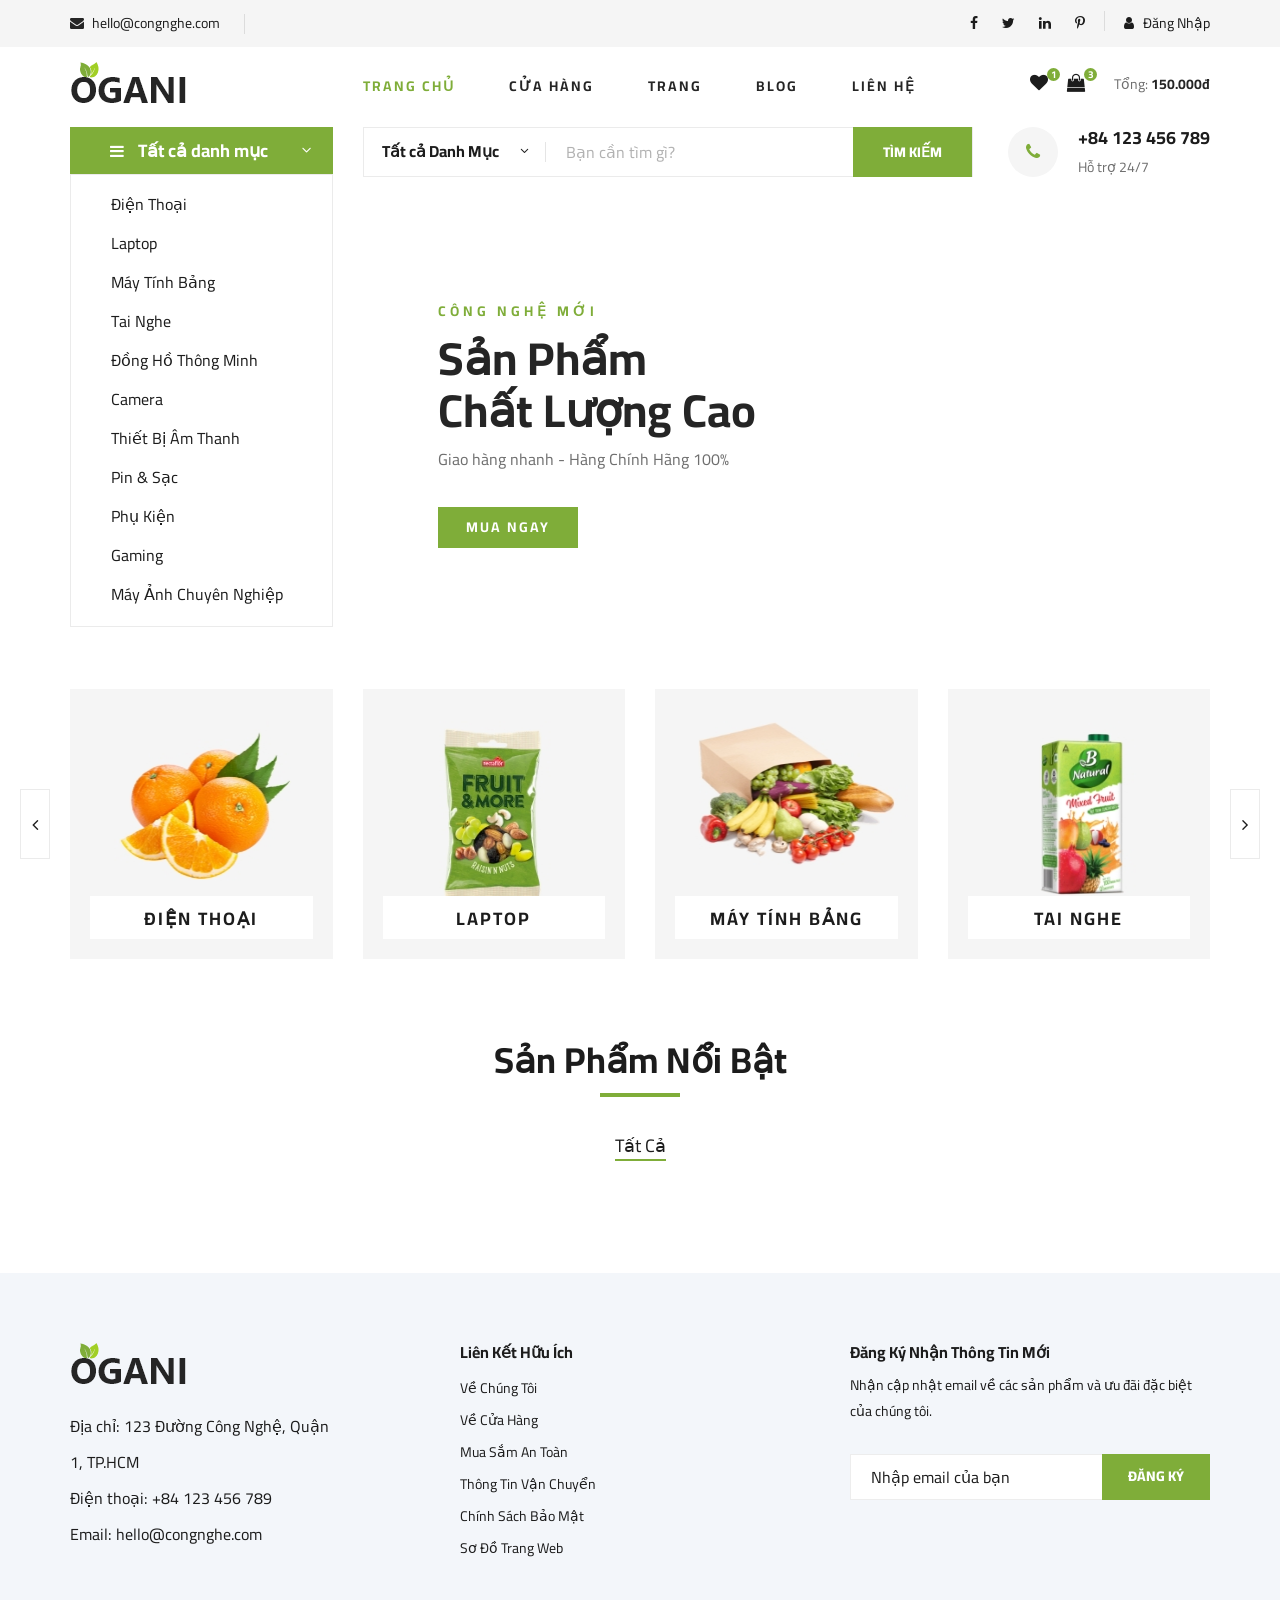
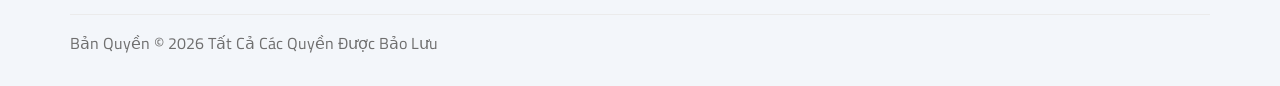
==== commit 82fceea5: "first cm" ====
--- a/DoAnTotNghiep/wwwroot/index.html
+++ b/DoAnTotNghiep/wwwroot/index.html
@@ -39,7 +39,7 @@
             <div class="header__cart__price">Tổng: <span>150.000đ</span></div>
         </div>
         <div class="humberger__menu__widget">
-           
+
             <div class="header__top__right__auth">
                 <a href="#"><i class="fa fa-user"></i> Đăng Nhập</a>
             </div>
@@ -51,10 +51,8 @@
                 <li>
                     <a href="#">Trang</a>
                     <ul class="header__menu__dropdown">
-                        <li><a href="./shop-details.html">Chi Tiết Sản Phẩm</a></li>
                         <li><a href="./shoping-cart.html">Giỏ Hàng</a></li>
                         <li><a href="./checkout.html">Thanh Toán</a></li>
-                        <li><a href="./blog-details.html">Chi Tiết Bài Viết</a></li>
                     </ul>
                 </li>
                 <li><a href="./blog.html">Blog</a></li>
@@ -95,7 +93,7 @@
                                 <a href="#"><i class="fa fa-linkedin"></i></a>
                                 <a href="#"><i class="fa fa-pinterest-p"></i></a>
                             </div>
-                       
+
                             <div class="header__top__right__auth">
                                 <a href="#"><i class="fa fa-user"></i> Đăng Nhập</a>
                             </div>
@@ -119,10 +117,8 @@
                             <li>
                                 <a href="#">Trang</a>
                                 <ul class="header__menu__dropdown">
-                                    <li><a href="./shop-details.html">Chi Tiết Sản Phẩm</a></li>
                                     <li><a href="./shoping-cart.html">Giỏ Hàng</a></li>
                                     <li><a href="./checkout.html">Thanh Toán</a></li>
-                                    <li><a href="./blog-details.html">Chi Tiết Bài Viết</a></li>
                                 </ul>
                             </li>
                             <li><a href="./blog.html">Blog</a></li>
@@ -334,6 +330,7 @@
 
     <script src="js/fetch-products.js"></script>
     <script src="/js/categories.js"></script>
+    <script src="js/fetch-products.js"></script>
 </body>
 
 </html>
--- a/DoAnTotNghiep/wwwroot/css/style.css
+++ b/DoAnTotNghiep/wwwroot/css/style.css
@@ -1,4 +1,4 @@
-/******************************************************************
+﻿/******************************************************************
   Template Name: Ogani
   Description:  Ogani eCommerce  HTML Template
   Author: Colorlib
@@ -3465,4 +3465,11 @@
 	.blog__details__hero__text h2 {
 		font-size: 24px;
 	}
-}+}
+/* Phép thuật xóa ngôn ngữ và phí vận chuyển trên mọi trang */
+.header__top__right__language,
+.humberger__menu__widget .header__top__right__language,
+.header__top__left ul li:last-child,
+.humberger__menu__contact ul li:last-child {
+	display: none !important;
+}
